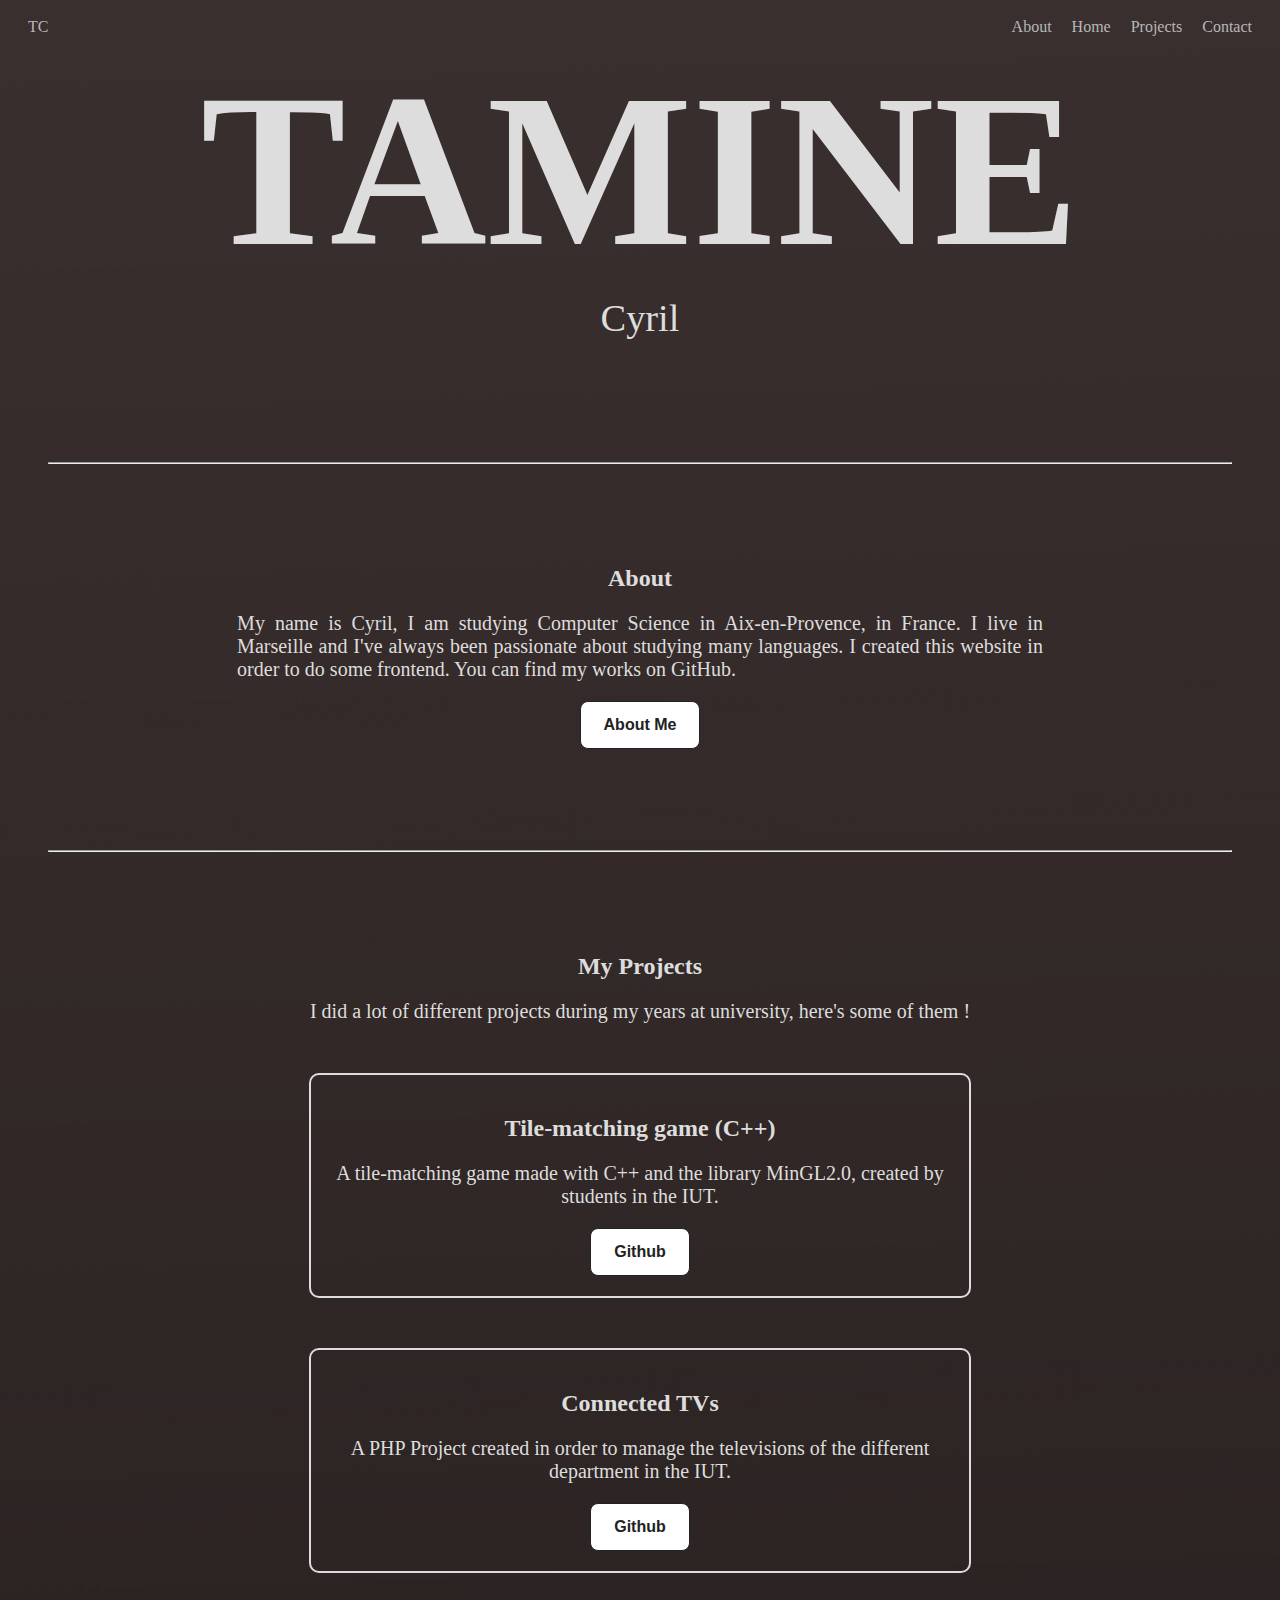
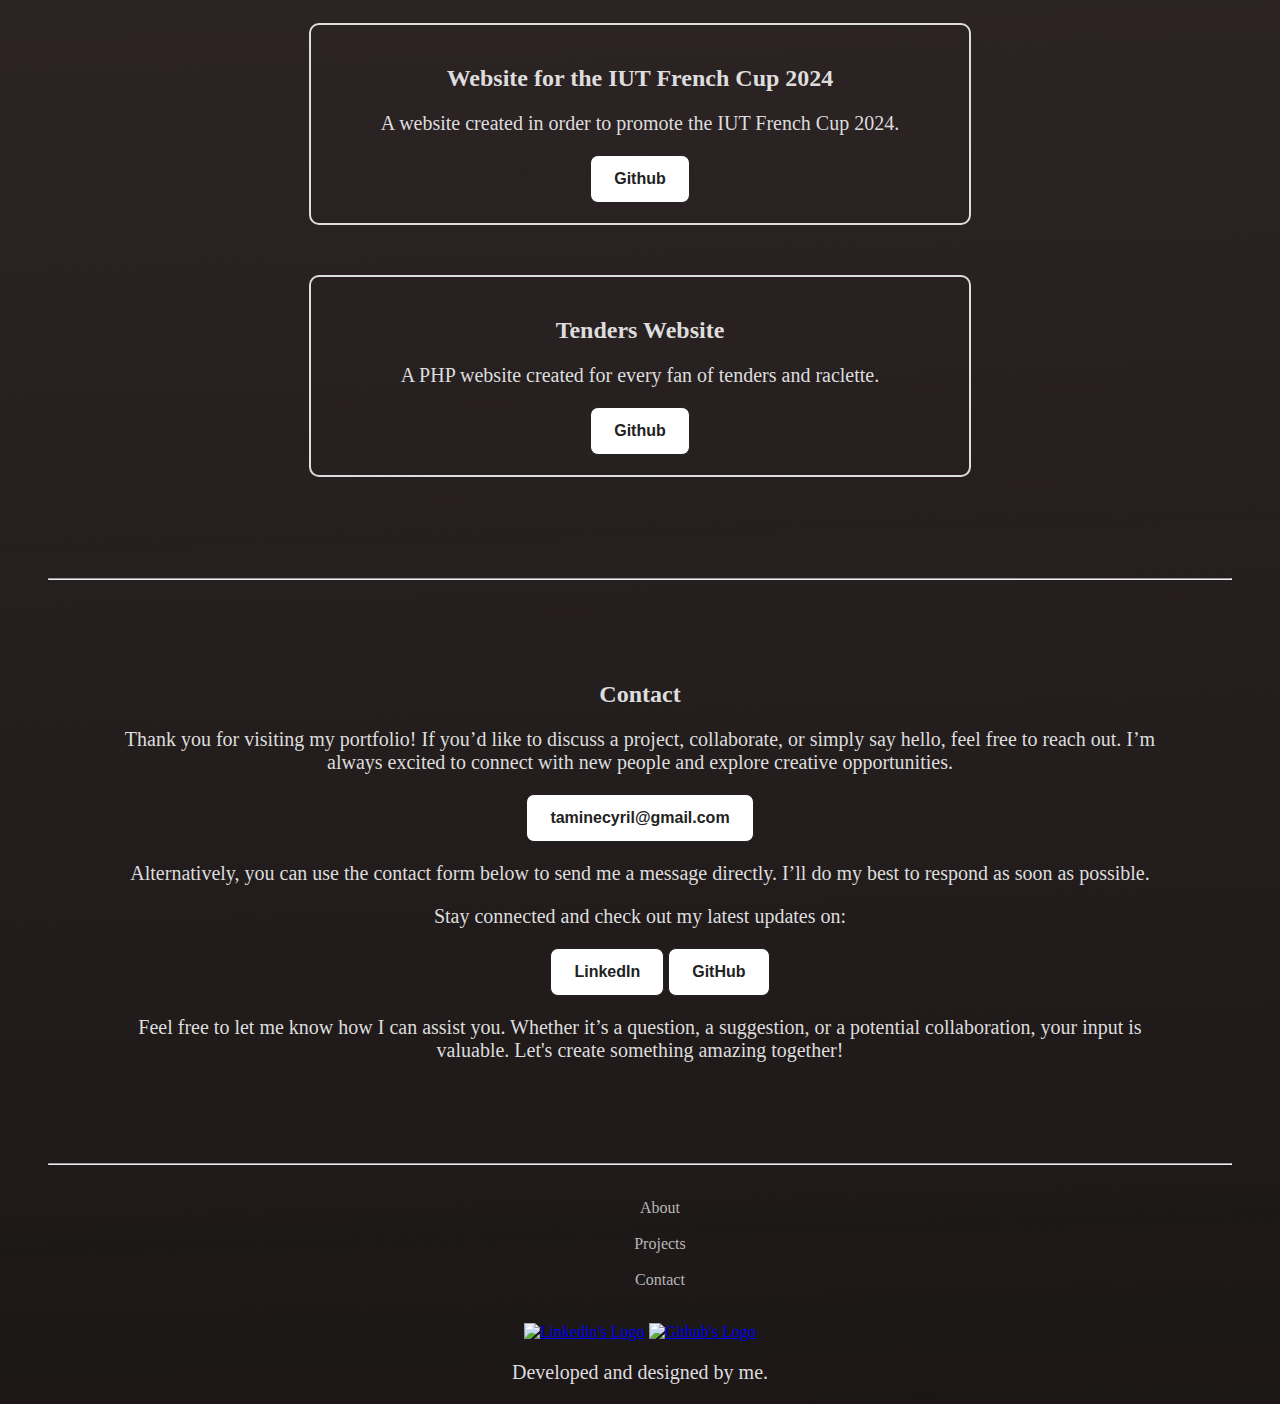
==== index.html @ 92aca05a "Ajout d'une page about, et d'informations dans index.html." ====
<!doctype html>
<html class="no-js" lang="en">

<head>
  <meta charset="utf-8">
  <meta name="viewport" content="width=device-width, initial-scale=1">
  <title>Cyril's Portfolio</title>
  <link rel="stylesheet" href="css/style.css">
  <meta name="description" content="A website made by Cyril T., studying Computer Sciences in AMU.">

</head>

<body>



<section class="navbar" id="navbar">
  <ul>
    <a href="index.html" class="left"><li>TC</li></a>
    <a href="index.html#about"><li>About</li></a>
    <a href="index.html"><li>Home</li></a>
    <a href="index.html#project"><li>Projects</li></a>
    <a href="index.html#contact"><li>Contact</li></a>
  </ul>

</section>

<section class="nom">
<span class="big">TAMINE</span>
<span class="little">Cyril</span>
</section>
<hr>

<section class="part" id="about">
<h2>About</h2>
<p class="description">My name is Cyril, I am studying Computer Science in Aix-en-Provence, in France.
  I live in Marseille and I've always been passionate about studying many languages. I created this website in order
  to do some frontend. You can find my works on GitHub.

</p>


<a href="./about.html"><button>About Me</button></a>
</section>

<hr>
<section class="part" id="project">
  <h2>My Projects</h2>
  <p>I did a lot of different projects during my years at university, here's some of them !</p>
  <section class="project">
    <h2>Tile-matching game (C++)</h2>
    <p> A tile-matching game made with C++ and the library MinGL2.0, created by students in the IUT.</p>
    <a href="https://github.com/RIGAT-Pierre-andre-2326090par/SAECandyCrush"><button>Github</button></a>
  </section>

  <section class="project">
    <h2>Connected TVs</h2>
    <p> A PHP Project created in order to manage the televisions of the different department in the IUT.</p>
    <a href="https://github.com/ODERZO-Flavio-2326083b/SAE_TV_CONNECTEES"><button>Github</button></a>
  </section>

  <section class="project">
    <h2>Website for the IUT French Cup 2024</h2>
    <p> A website created in order to promote the IUT French Cup 2024.</p>
    <a href="https://github.com/RIGAT-Pierre-andre-2326090par/SAEBesoin"><button>Github</button></a>
  </section>

  <section class="project">
    <h2>Tenders Website</h2>
    <p>A PHP website created for every fan of tenders and raclette.</p>
    <a href="https://github.com/RIGAT-Pierre-andre-2326090par/Projet-Php_R3.01"><button>Github</button></a>
  </section>
</section>

<hr>

<section class="part" id="contact">
  <h2>Contact</h2>
 <p>Thank you for visiting my portfolio! If you’d like to discuss a project, collaborate, or simply say hello,
   feel free to reach out. I’m always excited to connect with new people and explore creative opportunities.</p>
  <button>taminecyril@gmail.com</button>

  <p>Alternatively, you can use the contact form below to send me a message directly. I’ll do my best to respond
    as soon as possible.</p>
  <p>Stay connected and check out my latest updates on: </p>

  <ul>
    <a href="https://www.linkedin.com/in/cyril-tamine-9068642b4/"><button>LinkedIn</button></a>
    <a href="https://github.com/Xanooo"><button>GitHub</button></a>
  </ul>

  <p>Feel free to let me know how I can assist you. Whether it’s a question, a suggestion, or a potential collaboration,
    your input is valuable. Let's create something amazing together!</p>
</section>

<hr>

<footer>
  <ul>
    <a href="index.html#about"><li>About</li></a>
    <a href="index.html#project"><li>Projects</li></a>
    <a href="index.html#contact"><li>Contact</li></a>
  </ul>

  <a href="https://www.linkedin.com/in/cyril-tamine-9068642b4/"><img class="logo" src="img/linkedin.webp" alt="Linkedin's Logo"></a>
  <a href="https://github.com/Xanooo"><img class="logo" src="img/logo-github.png" alt="Github's Logo"> </a>
  <p>Developed and designed by me.</p>


</footer>

</body>

</html>
---- css/style.css ----
.logo{
  height: 40px;
}

body{
  text-align: center;
  background: url("../img/background.jpg");
  background-size: cover;

}
hr{
  margin-right: 40px;
  margin-left: 40px;
}

.part{
  margin:8%
}

p, h1, h2, h3, h4{
  color: #DDDDDD;
}

p{
  font-size: calc(15px + 0.390625vw);
}



.description{
  margin-left: 10vw;
  margin-right: 10vw;
  text-align: justify;

}

.nom{
  display: flex;
  flex-direction: column;
  align-items: center;
  width: 100%;
  padding-bottom: 9%  ;
}

span{
  color: #DDDDDD;
  display: flex;
  flex-direction: column;

}

.big{
  font-size: 17vw;
  font-weight: bold;
}
.little{
  font-size: 3vw;
  text-align: right;
}


a li{
  color: #b8b7b7;
  transition: all 0.3s ease;

}


li:hover{
  color: white;
  font-size: 18px;
  text-decoration: underline;
}


.navbar {
  display: flex;
  justify-content: space-between;
  align-items: center;
  padding: 10px;


}





.navbar ul {
  display: flex;
  list-style: none;
  margin: 0;
  padding: 0;
  width: 100%;
}

.navbar ul a {
  text-decoration: none;

  margin: 0 10px;
}

footer ul a {
  text-decoration: none;
  margin: 0 10px;
  list-style: none;

}



.navbar ul .left {
  margin-right: auto;
}

.navbar ul li {
  display: inline-block;
}

.li:hover{
  font-size: 12px;
}


.project{
  border: 2px solid #DDDDDD;
  margin: 50px 200px;
  padding: 20px;
  border-radius: 10px;
}


button {
  background-color: #FFFFFF;
  border: 1px solid #222222;
  border-radius: 8px;
  box-sizing: border-box;
  color: #222222;
  cursor: pointer;
  display: inline-block;
  font-family: Circular,-apple-system,BlinkMacSystemFont,Roboto,"Helvetica Neue",sans-serif;
  font-size: 16px;
  font-weight: 600;
  line-height: 20px;
  margin: 0;
  outline: none;
  padding: 13px 23px;
  position: relative;
  text-align: center;
  text-decoration: none;
  touch-action: manipulation;
  transition: box-shadow .2s,-ms-transform .1s,-webkit-transform .1s,transform .1s;
  user-select: none;
  -webkit-user-select: none;
  width: auto;
}

button:focus-visible {
    box-shadow: #222222 0 0 0 2px, rgba(255, 255, 255, 0.8) 0 0 0 4px;
    transition: box-shadow .2s;
  }


button:active {
    background-color: #F7F7F7;
    border-color: #000000;
    transform: scale(.96);
  }

button:disabled {
    border-color: #DDDDDD;
    color: #DDDDDD;
    cursor: not-allowed;
    opacity: 1;
  }

button:hover{
  background-color: darkslategray;
  color: white;
}
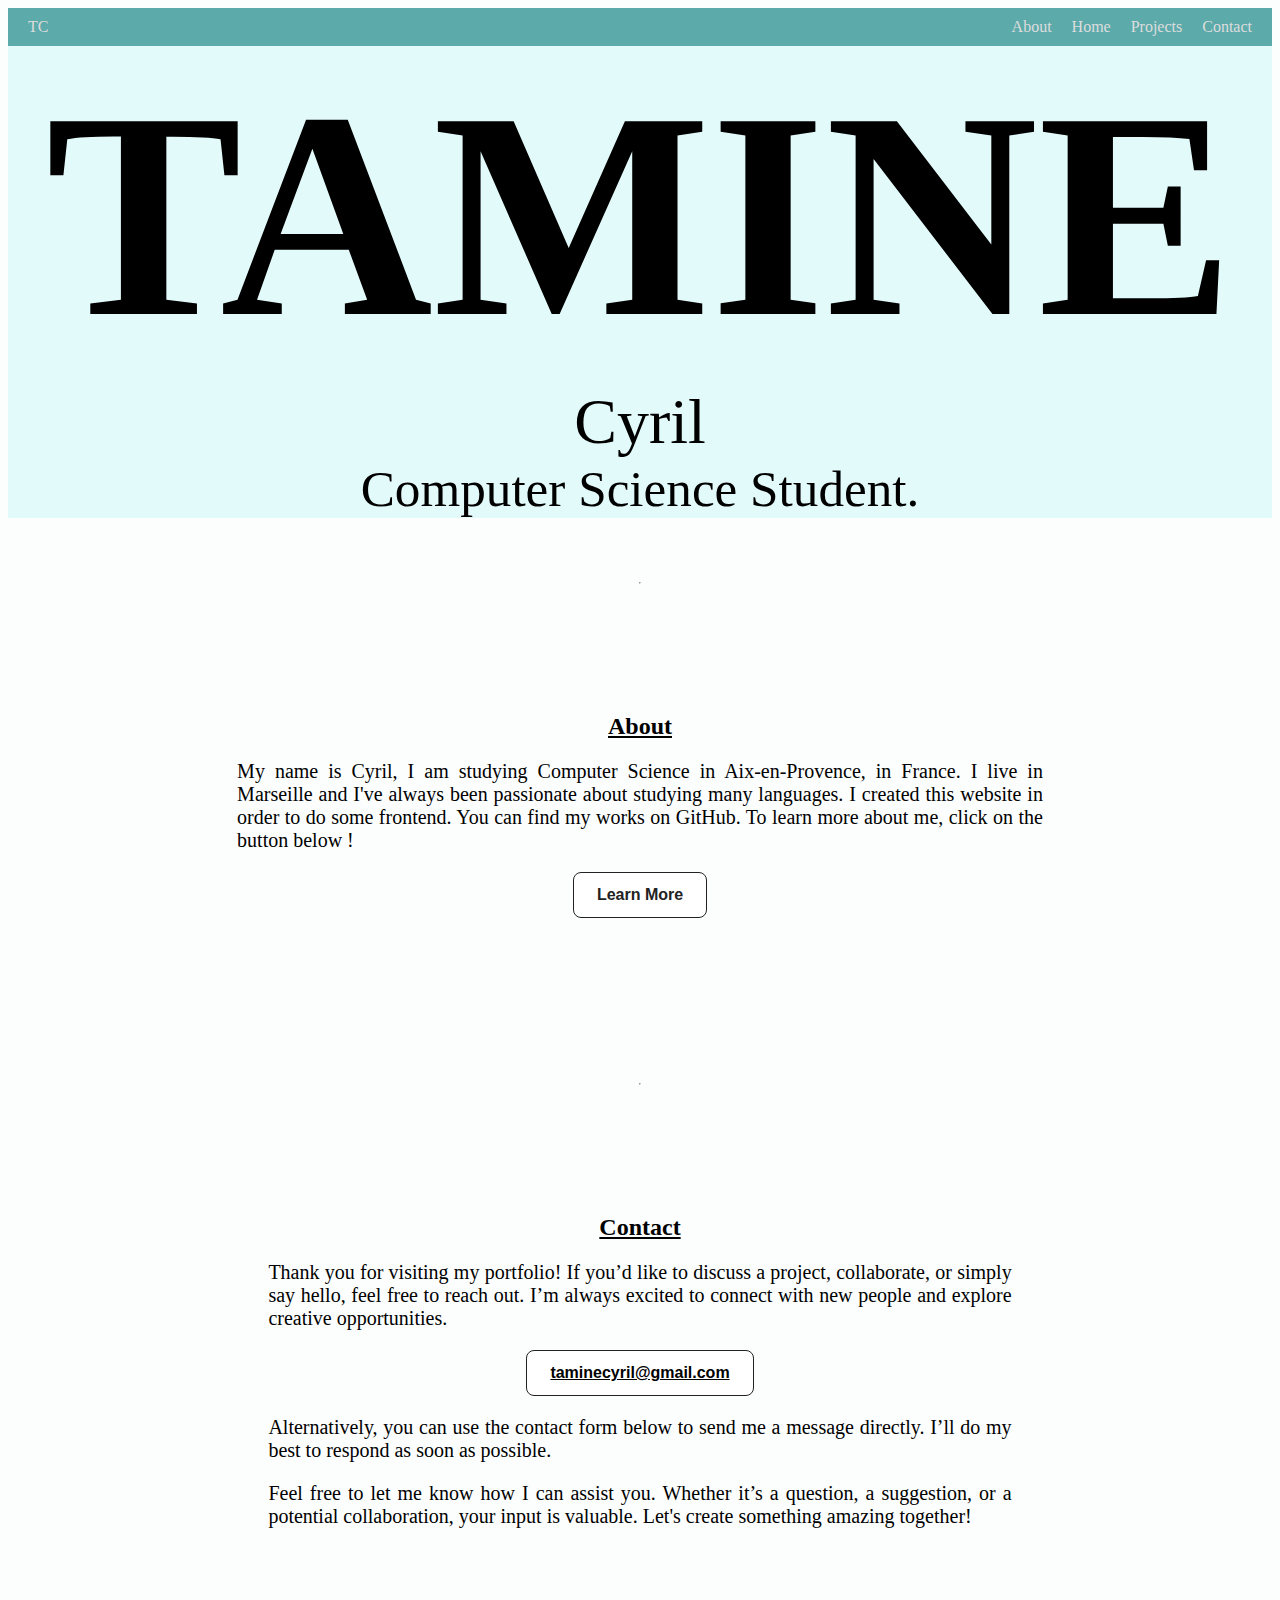
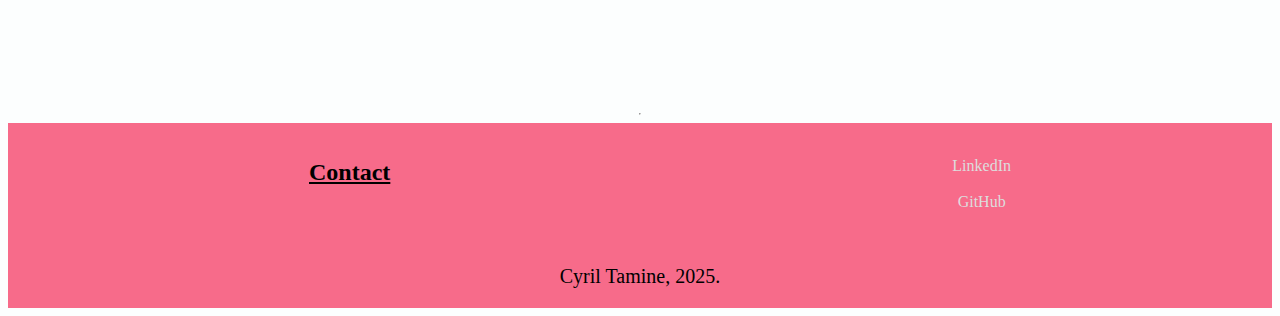
==== commit 4f57f41d: "Ajouts de toutes les pages, modification du CSS du footer et des projets." ====
--- a/index.html
+++ b/index.html
@@ -17,10 +17,10 @@
 <section class="navbar" id="navbar">
   <ul>
     <a href="index.html" class="left"><li>TC</li></a>
-    <a href="index.html#about"><li>About</li></a>
+    <a href="about.html"><li>About</li></a>
     <a href="index.html"><li>Home</li></a>
-    <a href="index.html#project"><li>Projects</li></a>
-    <a href="index.html#contact"><li>Contact</li></a>
+    <a href="project.html"><li>Projects</li></a>
+    <a href="contact.html"><li>Contact</li></a>
   </ul>
 
 </section>
@@ -28,6 +28,8 @@
 <section class="nom">
 <span class="big">TAMINE</span>
 <span class="little">Cyril</span>
+  <span class="dev">Computer Science Student.</span>
+
 </section>
 <hr>
 
@@ -35,42 +37,15 @@
 <h2>About</h2>
 <p class="description">My name is Cyril, I am studying Computer Science in Aix-en-Provence, in France.
   I live in Marseille and I've always been passionate about studying many languages. I created this website in order
-  to do some frontend. You can find my works on GitHub.
+  to do some frontend. You can find my works on GitHub. To learn more about me, click on the button below !
 
 </p>
 
 
-<a href="./about.html"><button>About Me</button></a>
+<a href="about.html"><button>Learn More</button></a>
 </section>
 
-<hr>
-<section class="part" id="project">
-  <h2>My Projects</h2>
-  <p>I did a lot of different projects during my years at university, here's some of them !</p>
-  <section class="project">
-    <h2>Tile-matching game (C++)</h2>
-    <p> A tile-matching game made with C++ and the library MinGL2.0, created by students in the IUT.</p>
-    <a href="https://github.com/RIGAT-Pierre-andre-2326090par/SAECandyCrush"><button>Github</button></a>
-  </section>
 
-  <section class="project">
-    <h2>Connected TVs</h2>
-    <p> A PHP Project created in order to manage the televisions of the different department in the IUT.</p>
-    <a href="https://github.com/ODERZO-Flavio-2326083b/SAE_TV_CONNECTEES"><button>Github</button></a>
-  </section>
-
-  <section class="project">
-    <h2>Website for the IUT French Cup 2024</h2>
-    <p> A website created in order to promote the IUT French Cup 2024.</p>
-    <a href="https://github.com/RIGAT-Pierre-andre-2326090par/SAEBesoin"><button>Github</button></a>
-  </section>
-
-  <section class="project">
-    <h2>Tenders Website</h2>
-    <p>A PHP website created for every fan of tenders and raclette.</p>
-    <a href="https://github.com/RIGAT-Pierre-andre-2326090par/Projet-Php_R3.01"><button>Github</button></a>
-  </section>
-</section>
 
 <hr>
 
@@ -78,17 +53,10 @@
   <h2>Contact</h2>
  <p>Thank you for visiting my portfolio! If you’d like to discuss a project, collaborate, or simply say hello,
    feel free to reach out. I’m always excited to connect with new people and explore creative opportunities.</p>
-  <button>taminecyril@gmail.com</button>
+  <button><a href="mailto:taminecyril@gmail.com">taminecyril@gmail.com</a></button>
 
   <p>Alternatively, you can use the contact form below to send me a message directly. I’ll do my best to respond
     as soon as possible.</p>
-  <p>Stay connected and check out my latest updates on: </p>
-
-  <ul>
-    <a href="https://www.linkedin.com/in/cyril-tamine-9068642b4/"><button>LinkedIn</button></a>
-    <a href="https://github.com/Xanooo"><button>GitHub</button></a>
-  </ul>
-
   <p>Feel free to let me know how I can assist you. Whether it’s a question, a suggestion, or a potential collaboration,
     your input is valuable. Let's create something amazing together!</p>
 </section>
@@ -96,15 +64,20 @@
 <hr>
 
 <footer>
+
+  <section class="info">
   <ul>
-    <a href="index.html#about"><li>About</li></a>
-    <a href="index.html#project"><li>Projects</li></a>
-    <a href="index.html#contact"><li>Contact</li></a>
+    <h2>Contact</h2>
+
   </ul>
 
-  <a href="https://www.linkedin.com/in/cyril-tamine-9068642b4/"><img class="logo" src="img/linkedin.webp" alt="Linkedin's Logo"></a>
-  <a href="https://github.com/Xanooo"><img class="logo" src="img/logo-github.png" alt="Github's Logo"> </a>
-  <p>Developed and designed by me.</p>
+  <ul>
+    <a href="https://www.linkedin.com/in/cyril-tamine-9068642b4/"><li>LinkedIn </li></a>
+    <a href="https://github.com/Xanooo"><li>GitHub</li></a>
+  </ul>
+  </section>
+
+  <p class="signature">Cyril Tamine, 2025.</p>
 
 
 </footer>
--- a/css/style.css
+++ b/css/style.css
@@ -1,16 +1,28 @@
-.logo{
-  height: 40px;
+html{
+  scroll-behavior: smooth;
 }
 
 body{
   text-align: center;
-  background: url("../img/background.jpg");
-  background-size: cover;
-
-}
+  background: #fcfefe;
+  color: #000;
+  height: 100%;
+  display: flex;
+  flex-direction: column;
+
+}
+
 hr{
-  margin-right: 40px;
-  margin-left: 40px;
+  top: 0.8em;
+  margin-top: 5vw;
+  animation:         thread 8s infinite;
+}
+
+@keyframes thread {
+  0%   { width: 90%; }
+  50%  { width: 90%; }
+  80%  { width: 0; }
+  100% { width: 90%; }
 }
 
 .part{
@@ -18,13 +30,27 @@
 }
 
 p, h1, h2, h3, h4{
-  color: #DDDDDD;
+  color: #000000;
+}
+
+h2{
+text-decoration: underline
+}
+
+h3{
+  font-size: 2vw;
 }
 
 p{
   font-size: calc(15px + 0.390625vw);
-}
-
+  text-align: justify;
+  margin-left: 15%;
+  margin-right: 15%;
+}
+
+a{
+color: black;
+}
 
 
 .description{
@@ -39,28 +65,33 @@
   flex-direction: column;
   align-items: center;
   width: 100%;
-  padding-bottom: 9%  ;
-}
-
-span{
+  background-color: #e3fafa;
+}
+
+span {
+  color: #000000;
+  display: flex;
+  flex-direction: column;
+
+}
+
+.big{
+  font-size: 23vw;
+  font-weight: bold;
+  }
+
+.little{
+  font-size: 5vw;
+
+}
+
+.dev{
+  font-size: 4vw;
+}
+
+
+a li{
   color: #DDDDDD;
-  display: flex;
-  flex-direction: column;
-
-}
-
-.big{
-  font-size: 17vw;
-  font-weight: bold;
-}
-.little{
-  font-size: 3vw;
-  text-align: right;
-}
-
-
-a li{
-  color: #b8b7b7;
   transition: all 0.3s ease;
 
 }
@@ -74,11 +105,12 @@
 
 
 .navbar {
+  background-color: #5caaaa;
   display: flex;
   justify-content: space-between;
   align-items: center;
   padding: 10px;
-
+  scroll-behavior: smooth;
 
 }
 
@@ -100,6 +132,12 @@
   margin: 0 10px;
 }
 
+footer{
+  background-color: #f76b8a;
+  height: 100%;
+}
+
+
 footer ul a {
   text-decoration: none;
   margin: 0 10px;
@@ -108,7 +146,6 @@
 }
 
 
-
 .navbar ul .left {
   margin-right: auto;
 }
@@ -120,15 +157,6 @@
 .li:hover{
   font-size: 12px;
 }
-
-
-.project{
-  border: 2px solid #DDDDDD;
-  margin: 50px 200px;
-  padding: 20px;
-  border-radius: 10px;
-}
-
 
 button {
   background-color: #FFFFFF;
@@ -138,43 +166,78 @@
   color: #222222;
   cursor: pointer;
   display: inline-block;
-  font-family: Circular,-apple-system,BlinkMacSystemFont,Roboto,"Helvetica Neue",sans-serif;
   font-size: 16px;
   font-weight: 600;
-  line-height: 20px;
-  margin: 0;
   outline: none;
   padding: 13px 23px;
+  text-align: center;
+  transition: all 0.3s ease;
+}
+
+
+button:hover{
+  font-size: 20px;
+}
+
+
+
+.roller{
+  height: 3vw;
+  line-height: 4vw;
   position: relative;
+  overflow: hidden;
+  width: 100%;
+  display: flex;
+  justify-content: center;
+  align-items: center;
+}
+
+
+.roller #rolltext {
+  position: absolute;
+  top: 0;
+  animation: slide 8s infinite;
+}
+
+@keyframes slide {
+  0%{
+    top:0;
+  }
+  12.5%{
+    top: -4rem;
+  }
+  25%{
+    top: -8rem;
+  }
+  37.5%{
+    top: -12rem;
+  }
+  50%{
+    top: -16rem;
+}
+  62.5%{
+    top: -20rem;
+  }
+  75%{
+    top: -24rem;
+  }
+  87.5%{
+    top: -28rem;
+  }
+  100%{
+    top: -32rem;
+  }
+
+
+}
+
+.info {
+display: flex;
+flex-direction : row;
+justify-content: space-around;
+
+}
+
+.signature{
   text-align: center;
-  text-decoration: none;
-  touch-action: manipulation;
-  transition: box-shadow .2s,-ms-transform .1s,-webkit-transform .1s,transform .1s;
-  user-select: none;
-  -webkit-user-select: none;
-  width: auto;
-}
-
-button:focus-visible {
-    box-shadow: #222222 0 0 0 2px, rgba(255, 255, 255, 0.8) 0 0 0 4px;
-    transition: box-shadow .2s;
-  }
-
-
-button:active {
-    background-color: #F7F7F7;
-    border-color: #000000;
-    transform: scale(.96);
-  }
-
-button:disabled {
-    border-color: #DDDDDD;
-    color: #DDDDDD;
-    cursor: not-allowed;
-    opacity: 1;
-  }
-
-button:hover{
-  background-color: darkslategray;
-  color: white;
-}
+}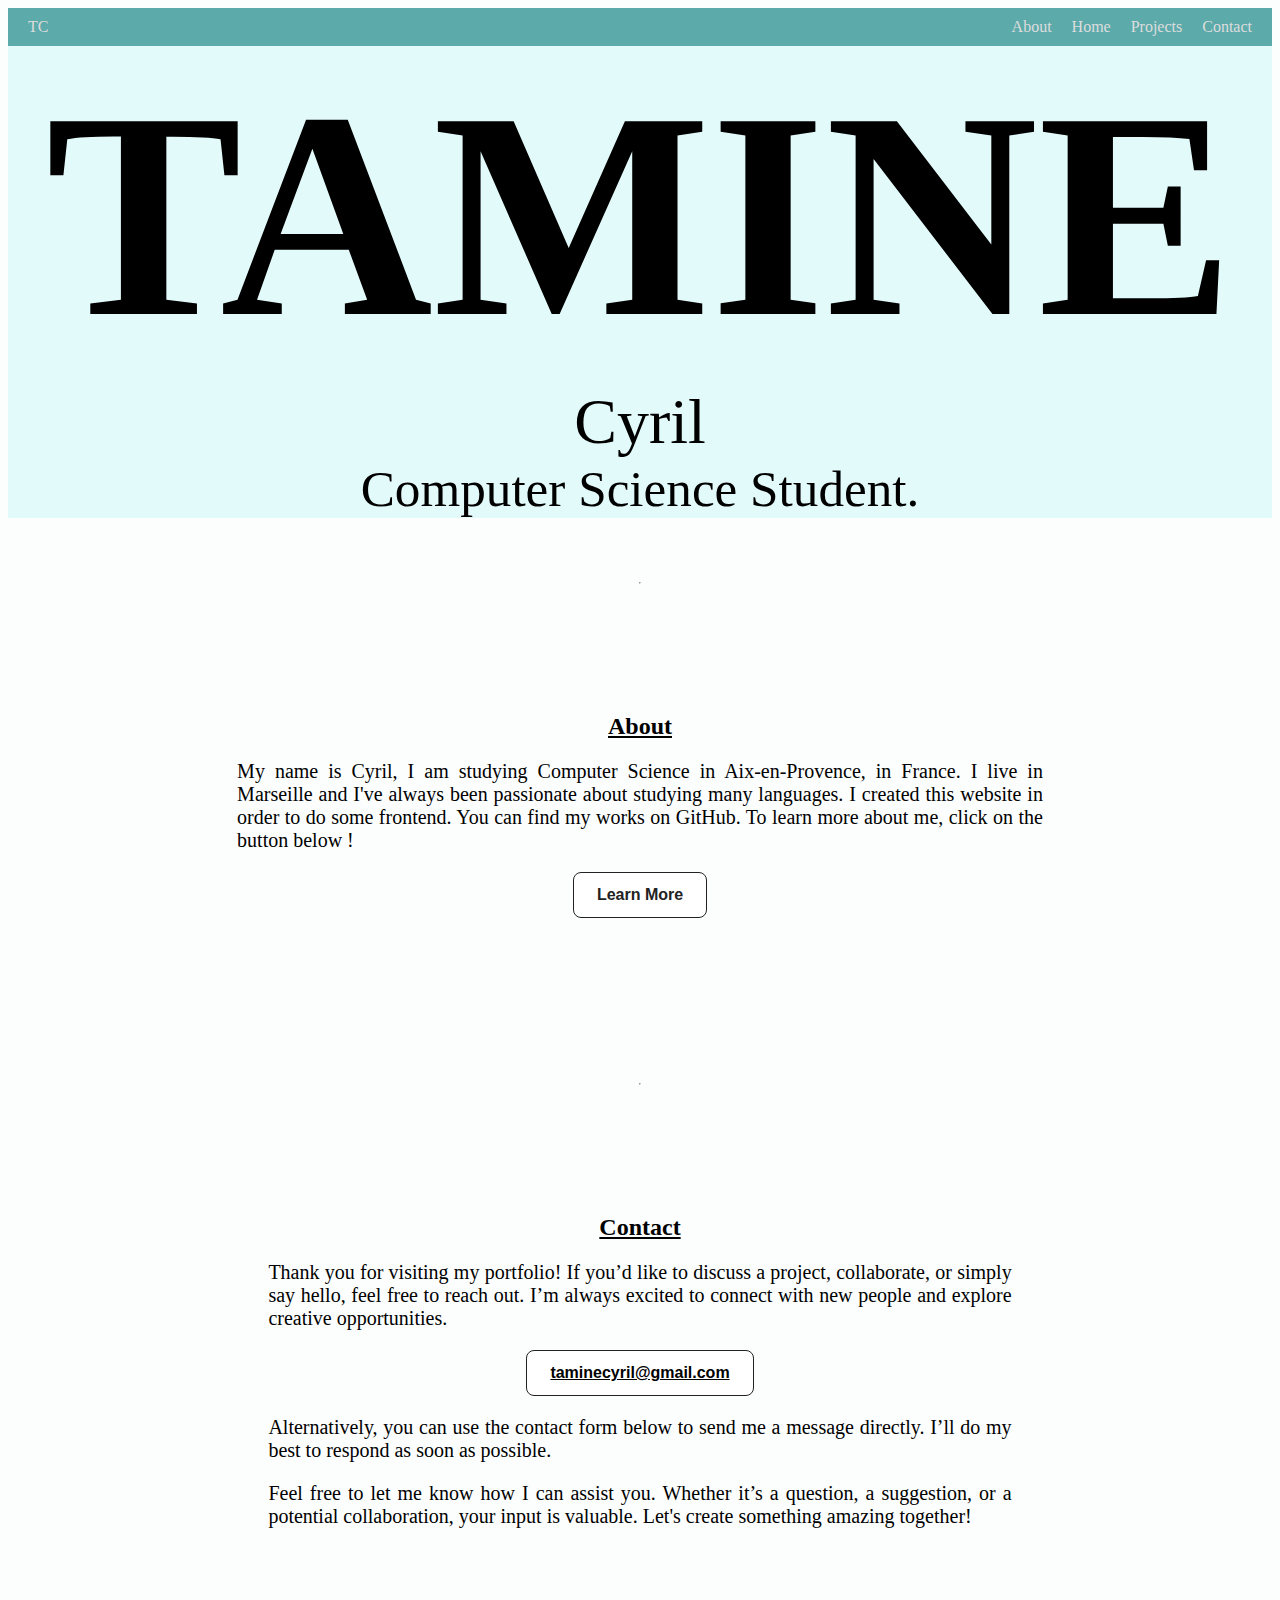
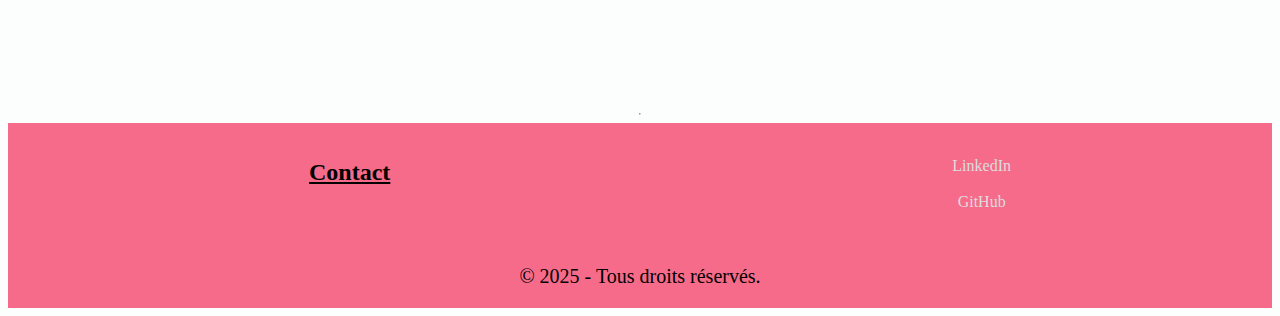
==== commit 0ceaea78: "Changement de la signature." ====
--- a/index.html
+++ b/index.html
@@ -77,7 +77,7 @@
   </ul>
   </section>
 
-  <p class="signature">Cyril Tamine, 2025.</p>
+  <p class="signature">© 2025 - Tous droits réservés.</p>
 
 
 </footer>
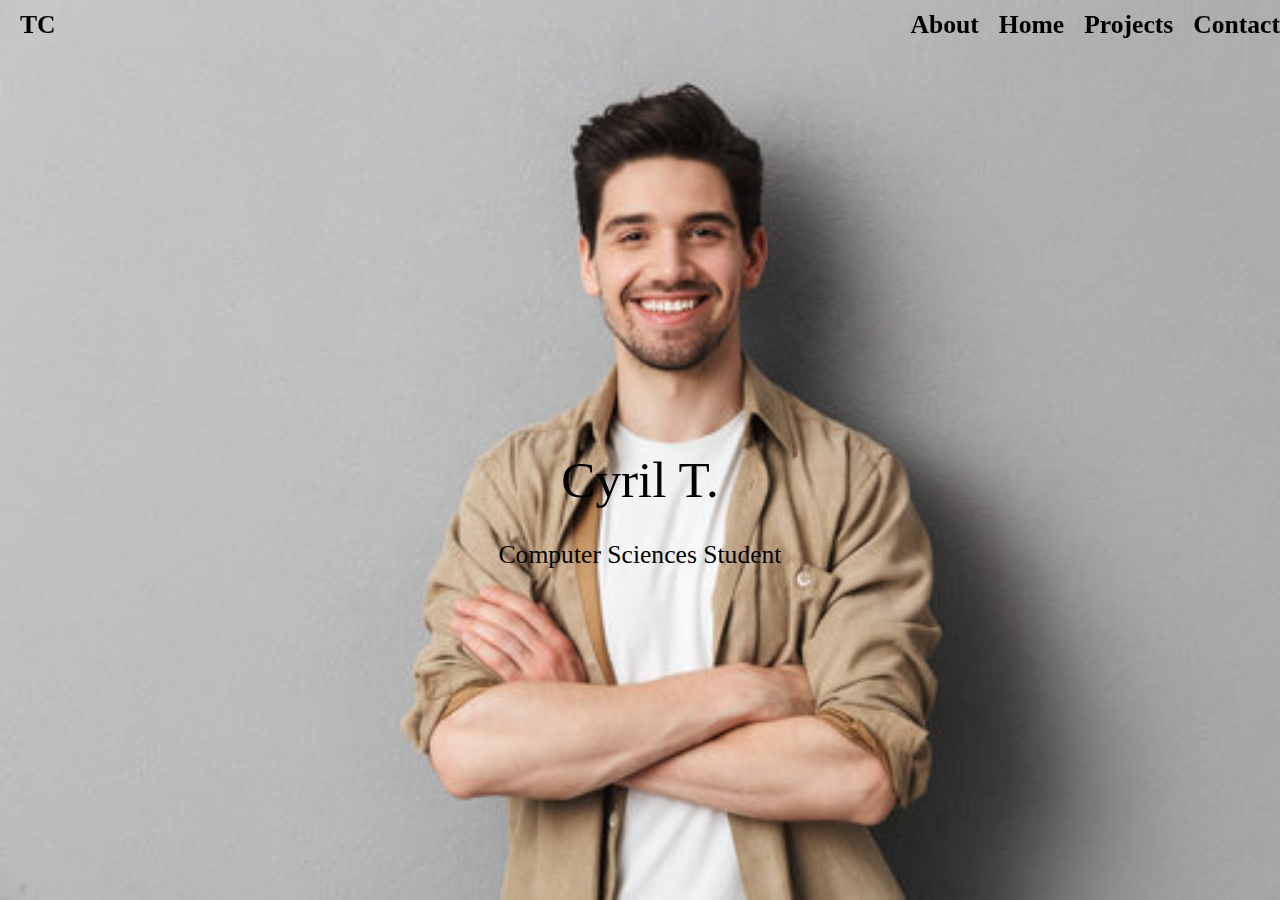
==== commit eec188d9: "Refonte du site et de sa page d'accueil." ====
--- a/index.html
+++ b/index.html
@@ -1,17 +1,18 @@
 <!doctype html>
-<html class="no-js" lang="en">
+<html lang="en">
 
 <head>
   <meta charset="utf-8">
   <meta name="viewport" content="width=device-width, initial-scale=1">
   <title>Cyril's Portfolio</title>
-  <link rel="stylesheet" href="css/style.css">
+  <link rel="stylesheet" href="css/layout.css">
+  <link rel="stylesheet" href="css/index.css">
+
   <meta name="description" content="A website made by Cyril T., studying Computer Sciences in AMU.">
 
 </head>
 
 <body>
-
 
 
 <section class="navbar" id="navbar">
@@ -25,63 +26,15 @@
 
 </section>
 
-<section class="nom">
-<span class="big">TAMINE</span>
-<span class="little">Cyril</span>
-  <span class="dev">Computer Science Student.</span>
 
-</section>
-<hr>
+<section class="banner">
+  <span class="nom" onmouseover="welcome()">Cyril T.</span>
+  <span class="student">Computer Sciences Student</span>
 
-<section class="part" id="about">
-<h2>About</h2>
-<p class="description">My name is Cyril, I am studying Computer Science in Aix-en-Provence, in France.
-  I live in Marseille and I've always been passionate about studying many languages. I created this website in order
-  to do some frontend. You can find my works on GitHub. To learn more about me, click on the button below !
-
-</p>
-
-
-<a href="about.html"><button>Learn More</button></a>
 </section>
 
 
-
-<hr>
-
-<section class="part" id="contact">
-  <h2>Contact</h2>
- <p>Thank you for visiting my portfolio! If you’d like to discuss a project, collaborate, or simply say hello,
-   feel free to reach out. I’m always excited to connect with new people and explore creative opportunities.</p>
-  <button><a href="mailto:taminecyril@gmail.com">taminecyril@gmail.com</a></button>
-
-  <p>Alternatively, you can use the contact form below to send me a message directly. I’ll do my best to respond
-    as soon as possible.</p>
-  <p>Feel free to let me know how I can assist you. Whether it’s a question, a suggestion, or a potential collaboration,
-    your input is valuable. Let's create something amazing together!</p>
-</section>
-
-<hr>
-
-<footer>
-
-  <section class="info">
-  <ul>
-    <h2>Contact</h2>
-
-  </ul>
-
-  <ul>
-    <a href="https://www.linkedin.com/in/cyril-tamine-9068642b4/"><li>LinkedIn </li></a>
-    <a href="https://github.com/Xanooo"><li>GitHub</li></a>
-  </ul>
-  </section>
-
-  <p class="signature">© 2025 - Tous droits réservés.</p>
-
-
-</footer>
-
+<script src="js/intro.js"></script>
 </body>
 
 </html>
--- a/css/layout.css
+++ b/css/layout.css
@@ -0,0 +1,139 @@
+html{
+  scroll-behavior: smooth;
+}
+
+body{
+  text-align: center;
+  background: #fcfefe;
+  color: #000;
+  height: 100%;
+  display: flex;
+  flex-direction: column;
+  margin: 0;
+
+
+}
+
+hr{
+  top: 0.8em;
+  margin-top: 5vw;
+  animation:         thread 8s infinite;
+}
+
+
+p, h1, h2, h3, h4{
+  color: #000000;
+}
+
+
+h2{
+  text-decoration: underline
+}
+
+h3{
+  font-size: 2vw;
+}
+
+span {
+  color: #000000;
+  display: flex;
+  flex-direction: column;
+
+}
+
+
+footer{
+  background-color: #17577f;
+  height: 100%;
+}
+
+
+footer ul a {
+  text-decoration: none;
+  margin: 0 10px;
+  list-style: none;
+
+}
+
+
+.content{
+  padding:70px;
+}
+
+.navbar {
+  position: fixed;
+  display: flex;
+  justify-content: space-between;
+  align-items: center;
+  padding: 10px;
+  top: 0;
+  width: 100%;
+}
+
+
+.navbar a li{
+  color: #000000;
+  transition: all 0.3s ease;
+  font-size: 2vw;
+  font-weight: bold;
+}
+
+.navbar a li:hover{
+  color: #dddddd;
+
+}
+
+
+.navbar ul {
+  display: flex;
+  list-style: none;
+  margin: 0;
+  padding: 0;
+  width: 100%;
+}
+
+.navbar ul a {
+  text-decoration: none;
+
+  margin: 0 10px;
+}
+
+
+
+.navbar ul .left {
+  margin-right: auto;
+}
+
+
+p{
+  font-size: calc(15px + 0.390625vw);
+  text-align: justify;
+  margin-left: 15%;
+  margin-right: 15%;
+}
+
+a{
+  color: black;
+}
+
+button {
+  background-color: #FFFFFF;
+  border: 1px solid #222222;
+  border-radius: 8px;
+  box-sizing: border-box;
+  color: #222222;
+  cursor: pointer;
+  display: inline-block;
+  font-size: 16px;
+  font-weight: 600;
+  outline: none;
+  padding: 13px 23px;
+  text-align: center;
+  transition: all 0.3s ease;
+}
+
+
+button:hover{
+  font-size: 20px;
+}
+
--- a/css/index.css
+++ b/css/index.css
@@ -0,0 +1,29 @@
+
+
+.banner{
+  background: url("../img/man.jpg");
+  display: flex;
+  flex-direction: column;
+  min-height: 100vh;
+  background-size: cover;
+  align-items: center;
+  width: 100%;
+}
+
+.nom{
+  display: flex;
+  justify-content: center;
+  align-items: center;
+  font-size: 4vw;
+  position: absolute;
+  top: 50%;
+}
+
+.student{
+  display: flex;
+  justify-content: center;
+  align-items: center;
+  font-size: 2vw;
+  position: absolute;
+  top: 60%;
+}
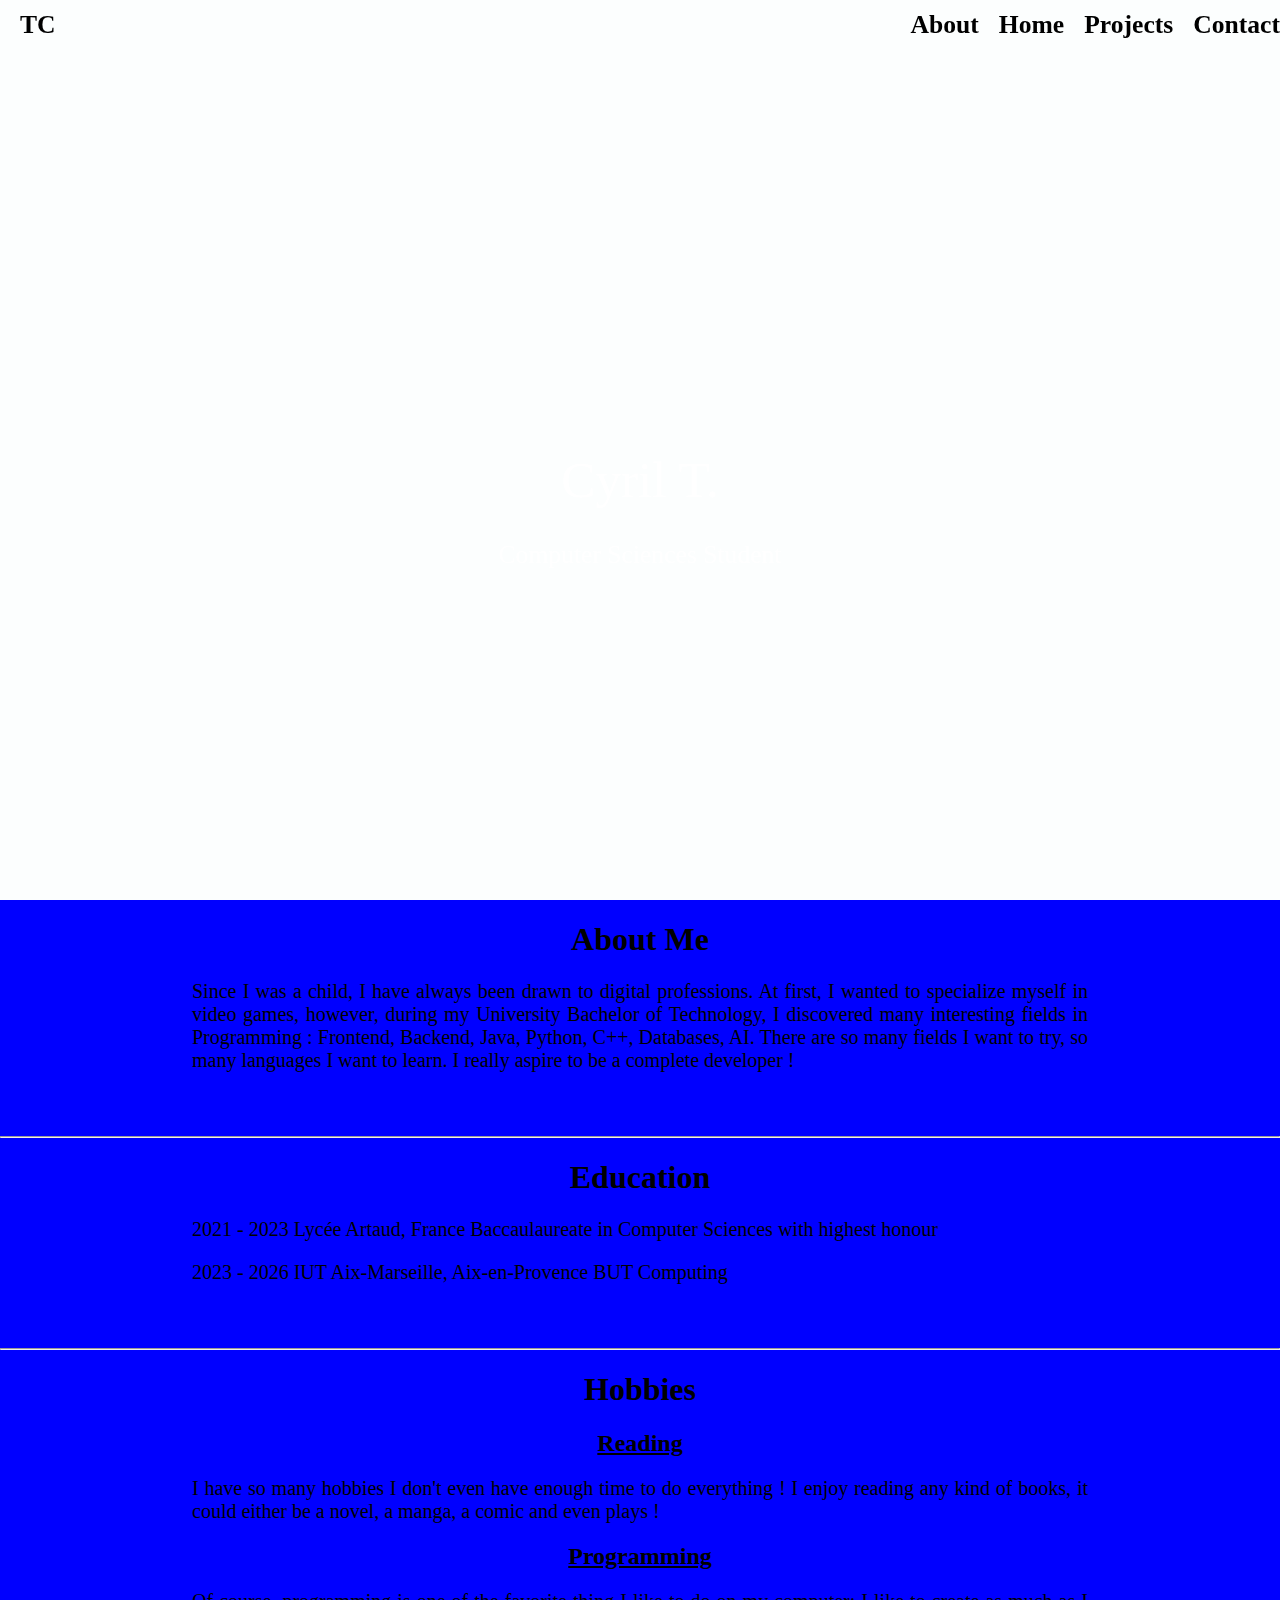
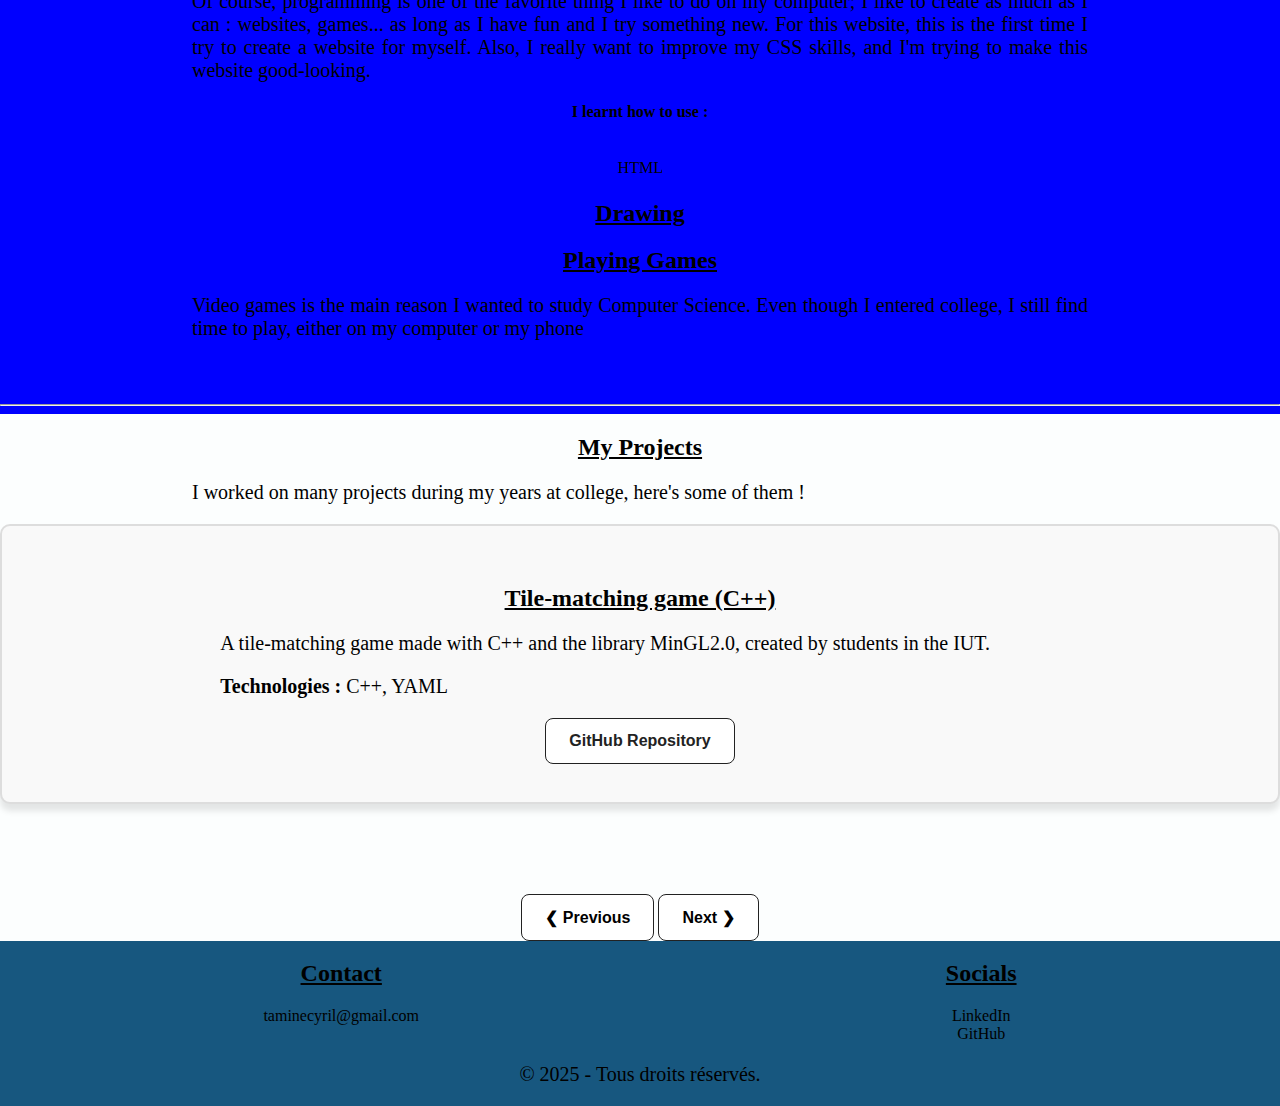
==== commit 62baa1f4: "On retire des fichiers HTML et CSS, et on met le portfolio sur une seule page, en plus de la page co" ====
--- a/index.html
+++ b/index.html
@@ -5,7 +5,6 @@
   <meta charset="utf-8">
   <meta name="viewport" content="width=device-width, initial-scale=1">
   <title>Cyril's Portfolio</title>
-  <link rel="stylesheet" href="css/layout.css">
   <link rel="stylesheet" href="css/index.css">
 
   <meta name="description" content="A website made by Cyril T., studying Computer Sciences in AMU.">
@@ -18,21 +17,147 @@
 <section class="navbar" id="navbar">
   <ul>
     <a href="index.html" class="left"><li>TC</li></a>
-    <a href="about.html"><li>About</li></a>
+    <a href="#about"><li>About</li></a>
     <a href="index.html"><li>Home</li></a>
-    <a href="project.html"><li>Projects</li></a>
+    <a href="#projet"><li>Projects</li></a>
     <a href="contact.html"><li>Contact</li></a>
   </ul>
 
 </section>
 
 
-<section class="banner">
+<section class="banner" id="banner">
   <span class="nom" onmouseover="welcome()">Cyril T.</span>
   <span class="student">Computer Sciences Student</span>
-
 </section>
 
+<section class="about" id="about">
+  <h1>About Me </h1>
+  <p>
+    Since I was a child, I have always been drawn to digital professions. At first, I wanted to specialize myself in video
+    games, however, during my University Bachelor of Technology, I discovered many interesting fields in Programming :
+    Frontend, Backend, Java, Python, C++, Databases, AI. There are so many fields I want to try, so many languages
+    I want to learn. I really aspire to be a complete developer !
+
+  </p>
+
+  <hr>
+
+  <h1>Education</h1>
+  <p>
+    2021 - 2023
+    Lycée Artaud, France
+    Baccaulaureate in Computer Sciences
+    with highest honour
+  </p>
+
+  <p>
+    2023 - 2026
+    IUT Aix-Marseille, Aix-en-Provence
+    BUT Computing
+  </p>
+  <hr>
+
+  <h1>Hobbies</h1>
+  <h2>Reading</h2>
+  <p> I have so many hobbies I don't even have enough time to do everything ! I enjoy reading any kind of books, it
+    could either be a novel, a manga, a comic and even plays !
+  </p>
+
+  <h2>Programming</h2>
+  <p>Of course, programming is one of the favorite thing I like to do on my computer; I like to create as
+    much as I can : websites, games... as long as I have fun and I try something new. For this website, this is the
+    first time I try to create a website for myself. Also, I really want to improve my CSS skills, and I'm trying to make
+    this website good-looking.</p>
+
+  <h4>I learnt how to use : </h4>
+  <section class="roller">
+<span id="rolltext">
+  HTML <br>
+  CSS <br>
+  PHP <br>
+  JavaScript <br>
+  Java <br>
+  SQL <br>
+  C++ <br>
+  Python <br>
+
+</span>
+  </section>
+
+
+  <h2>Drawing</h2>
+
+  <h2>Playing Games</h2>
+  <p>Video games is the main reason I wanted to study Computer Science. Even though I entered college, I still find time
+    to play, either on my computer or my phone</p>
+
+<hr>
+</section>
+
+<section class="projet" id="projet">
+
+  <h2>My Projects</h2>
+  <p>I worked on many projects during my years at college, here's some of them !</p>
+
+  <section class="project">
+    <h2>Tile-matching game (C++)</h2>
+    <p> A tile-matching game made with C++ and the library MinGL2.0, created by students in the IUT.</p>
+    <p><strong>Technologies :</strong> C++, YAML</p>
+    <a href="https://github.com/RIGAT-Pierre-andre-2326090par/SAECandyCrush"><button>GitHub Repository</button></a>
+  </section>
+
+  <section class="project">
+    <h2>Connected TVs</h2>
+    <p> A PHP Project created in order to manage the televisions of the different departments in the IUT.</p>
+    <p><strong>Technologies :</strong> PHP, JavaScript, MySQL, HTML, CSS</p>
+    <a href="https://github.com/ODERZO-Flavio-2326083b/SAE_TV_CONNECTEES"><button>GitHub Repository</button></a>
+  </section>
+
+  <section class="project">
+    <h2>Website for the IUT French Cup 2024</h2>
+    <p> A website created in order to promote the IUT French Cup 2024.</p>
+    <p><strong>Technologies :</strong> HTML, CSS</p>
+    <a href="https://github.com/RIGAT-Pierre-andre-2326090par/SAEBesoin"><button>GitHub Repository</button></a>
+  </section>
+
+  <section class="project">
+    <h2>Tenders Website</h2>
+    <p>A PHP website created for every fan of tenders and raclette.</p>
+    <p><strong>Technologies :</strong> PHP, MySQL, CSS, HTML</p>
+    <a href="https://github.com/RIGAT-Pierre-andre-2326090par/Projet-Php_R3.01"><button>GitHub Repository</button></a>
+  </section>
+
+  <section class="project">
+    <h2>ETU Website</h2>
+    <p>A website created to group every IDE, websites et lectures useful to our BUT Computing.</p>
+    <p><strong>Technologies :</strong> HTML, CSS</p>
+    <a href="https://github.com/TORCHIN-Maxence-24020376/Site-ETU"><button>GitHub Repository</button></a>
+  </section>
+
+  <button class="display" onclick="plusDivs(-1)">&#10094;  Previous</button>
+  <button class="display" onclick="plusDivs(1)">Next &#10095;</button>
+
+  <script src="js/slideshow.js"></script>
+</section>
+
+<footer>
+  <section class="en-bas">
+    <section class="contact">
+      <h2>Contact</h2>
+      <a href="mailto:taminecyril@gmail.com"><li>taminecyril@gmail.com</li></a>
+    </section>
+    <section class="social">
+      <h2>Socials</h2>
+      <a href="https://www.linkedin.com/in/cyril-tamine-9068642b4/"><li>LinkedIn </li></a>
+      <a href="https://github.com/Xanooo"><li>GitHub</li></a>
+    </section>
+  </section>
+
+  <p class="signature">© 2025 - Tous droits réservés.</p>
+
+</footer>
+<script src="js/slideshow.js"></script>
 
 <script src="js/intro.js"></script>
 </body>
--- a/css/index.css
+++ b/css/index.css
@@ -1,7 +1,146 @@
+html{
+  scroll-behavior: smooth;
+}
+
+body{
+  text-align: center;
+  background: #fcfefe;
+  color: #000;
+  height: 100%;
+  display: flex;
+  flex-direction: column;
+  margin: 0;
+
+
+}
+
+hr{
+  top: 0.8em;
+  margin-top: 5vw;
+  animation:         thread 8s infinite;
+}
+
+
+p, h1, h2, h3, h4{
+  color: #000000;
+}
+
+
+h2{
+  text-decoration: underline
+}
+
+h3{
+  font-size: 2vw;
+}
+
+span {
+  color: #000000;
+  display: flex;
+  flex-direction: column;
+
+}
+
+
+footer{
+  background-color: #17577f;
+  height: 100%;
+}
+
+
+footer ul a {
+  text-decoration: none;
+  margin: 0 10px;
+  list-style: none;
+
+}
+
+
+.content{
+  padding:70px;
+}
+
+.navbar {
+  position: fixed;
+  display: flex;
+  justify-content: space-between;
+  align-items: center;
+  padding: 10px;
+  top: 0;
+  width: 100%;
+}
+
+
+.navbar a li{
+  color: #000000;
+  transition: all 0.3s ease;
+  font-size: 2vw;
+  font-weight: bold;
+}
+
+.navbar a li:hover{
+  color: #dddddd;
+
+}
+
+
+.navbar ul {
+  display: flex;
+  list-style: none;
+  margin: 0;
+  padding: 0;
+  width: 100%;
+}
+
+.navbar ul a {
+  text-decoration: none;
+
+  margin: 0 10px;
+}
+
+
+
+.navbar ul .left {
+  margin-right: auto;
+}
+
+
+p{
+  font-size: calc(15px + 0.390625vw);
+  text-align: justify;
+  margin-left: 15%;
+  margin-right: 15%;
+}
+
+a{
+  color: black;
+}
+
+button {
+  background-color: #FFFFFF;
+  border: 1px solid #222222;
+  border-radius: 8px;
+  box-sizing: border-box;
+  color: #222222;
+  cursor: pointer;
+  display: inline-block;
+  font-size: 16px;
+  font-weight: 600;
+  outline: none;
+  padding: 13px 23px;
+  text-align: center;
+  transition: all 0.3s ease;
+}
+
+
+button:hover{
+  font-size: 20px;
+}
+
 
 
 .banner{
-  background: url("../img/man.jpg");
+  background: url("../img/background.png");
   display: flex;
   flex-direction: column;
   min-height: 100vh;
@@ -17,7 +156,10 @@
   font-size: 4vw;
   position: absolute;
   top: 50%;
-}
+  color: white;
+}
+
+
 
 .student{
   display: flex;
@@ -26,4 +168,206 @@
   font-size: 2vw;
   position: absolute;
   top: 60%;
-}
+  color: white;
+}
+
+@media screen and (max-width: 730px) {
+  .nom{
+    font-size: 9vw;
+  }
+
+  .student{
+    font-size: 7vw;
+    top: 55%;
+  }
+}
+
+
+.about{
+  background-color: blue;
+}
+
+.projet{
+
+}
+
+.project{
+  border: 2px solid #DDDDDD;
+  padding: 3vw;
+  margin-bottom: 7vw;
+  text-align: center;
+  background-color: #f9f9f9;
+  border-radius: 10px;
+  box-shadow: 0 7px 6px rgba(0, 0, 0, 0.1);
+}
+
+.display{
+  cursor: pointer;
+  color: #000000;
+
+}
+
+.display:hover{
+  background-color: #5caaaa;
+}
+
+.display:active{
+  transition: all 0.6s ease;
+  background-color: #322f2f;
+}
+
+
+
+@keyframes thread {
+  0%   { width: 90%; }
+  50%  { width: 90%; }
+  80%  { width: 0; }
+  100% { width: 90%; }
+}
+
+
+
+
+
+
+.description{
+  margin-left: 10vw;
+  margin-right: 10vw;
+  text-align: justify;
+
+}
+
+
+.dev{
+  font-size: 4vw;
+}
+
+
+.li:hover{
+  font-size: 12px;
+}
+
+
+
+
+.roller{
+  height: 3vw;
+  line-height: 4vw;
+  position: relative;
+  overflow: hidden;
+  width: 100%;
+  display: flex;
+  justify-content: center;
+  align-items: center;
+}
+
+
+.roller #rolltext {
+  position: absolute;
+  top: 0;
+  animation: slide 8s infinite;
+}
+
+@keyframes slide {
+  0%{
+    top:0;
+  }
+  12.5%{
+    top: -4rem;
+  }
+  25%{
+    top: -8rem;
+  }
+  37.5%{
+    top: -12rem;
+  }
+  50%{
+    top: -16rem;
+  }
+  62.5%{
+    top: -20rem;
+  }
+  75%{
+    top: -24rem;
+  }
+  87.5%{
+    top: -28rem;
+  }
+  100%{
+    top: -32rem;
+  }
+
+
+}
+
+.info {
+  display: flex;
+  flex-direction : row;
+  justify-content: space-around;
+
+}
+
+.signature{
+  text-align: center;
+}
+
+form {
+  max-width: 400px;
+  margin: auto;
+}
+
+label {
+  display: block;
+  margin: 10px 0 5px;
+}
+
+input, textarea {
+  width: 100%;
+  background-color: #e6e6e8;
+  padding: 10px;
+  margin-bottom: 15px;
+  border: 1px solid #ccc;
+  border-radius: 5px;
+}
+
+
+.en-bas{
+  display: flex;
+  flex-direction: row;
+  justify-content: space-around;
+
+}
+
+.contact{
+  display: flex;
+  flex-direction: column;
+
+}
+
+.social{
+  display: flex;
+  flex-direction: column;
+  list-style-type: none;
+}
+
+
+.en-bas a li{
+  list-style-type: none;
+  text-decoration: none;
+
+}
+
+.en-bas a {
+  text-decoration: none;
+}
+
+.en-bas a li:hover{
+  color: #afafaf;
+  transition: 0.3s ease all;
+  font-size: 1.1vw;
+}
+
+textarea{
+  resize: vertical;
+}
+
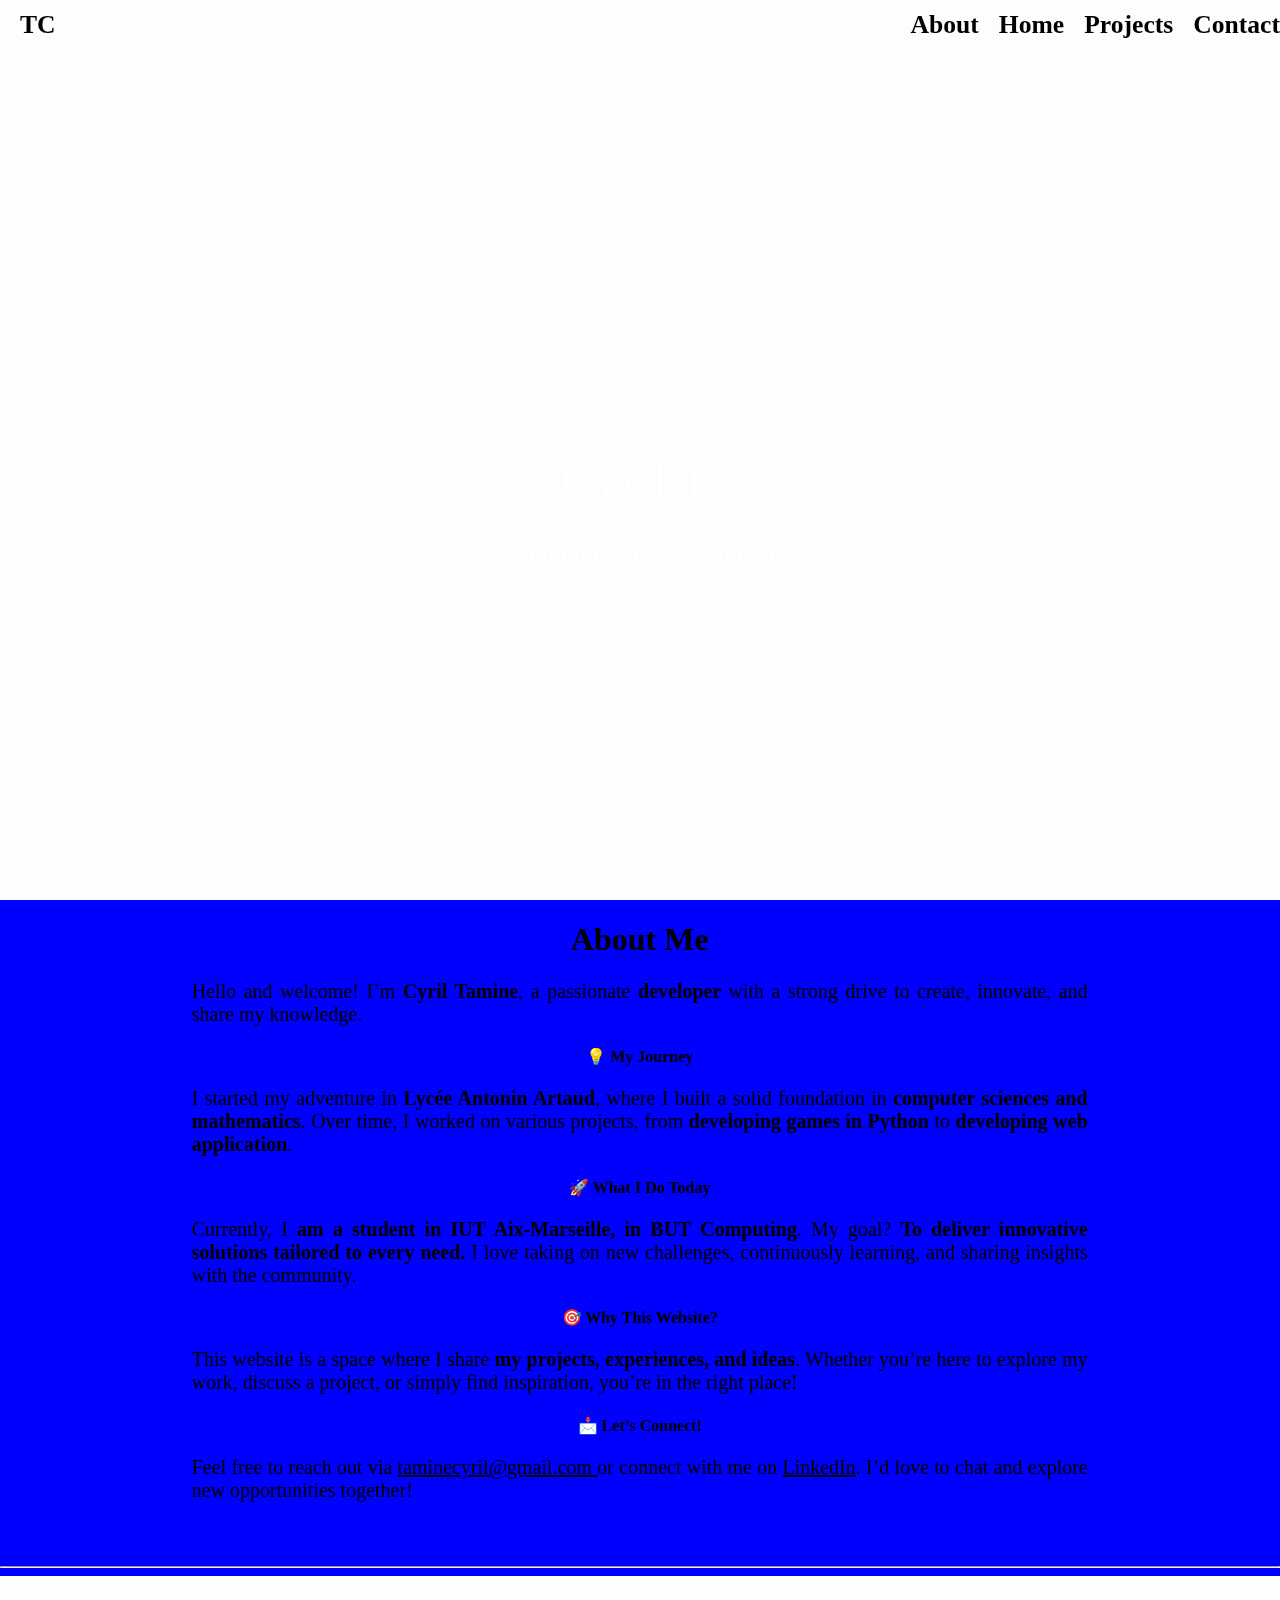
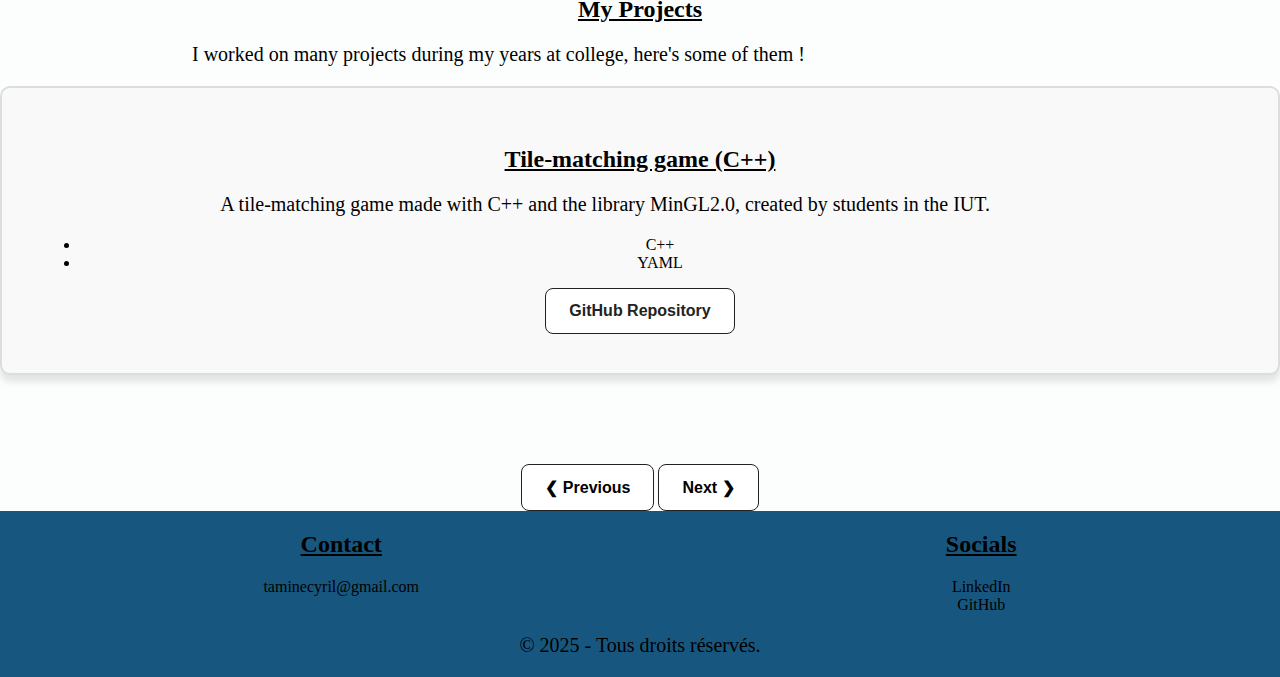
==== commit 143d6c7d: "Modification drastique du site, changement de CSS. Fond de site définitif." ====
--- a/index.html
+++ b/index.html
@@ -18,7 +18,7 @@
   <ul>
     <a href="index.html" class="left"><li>TC</li></a>
     <a href="#about"><li>About</li></a>
-    <a href="index.html"><li>Home</li></a>
+    <a href="index.html#banner"><li>Home</li></a>
     <a href="#projet"><li>Projects</li></a>
     <a href="contact.html"><li>Contact</li></a>
   </ul>
@@ -33,64 +33,20 @@
 
 <section class="about" id="about">
   <h1>About Me </h1>
-  <p>
-    Since I was a child, I have always been drawn to digital professions. At first, I wanted to specialize myself in video
-    games, however, during my University Bachelor of Technology, I discovered many interesting fields in Programming :
-    Frontend, Backend, Java, Python, C++, Databases, AI. There are so many fields I want to try, so many languages
-    I want to learn. I really aspire to be a complete developer !
+  <p>Hello and welcome! I’m <strong>Cyril Tamine</strong>, a passionate <strong> developer </strong> with a strong drive to create, innovate, and share my knowledge.</p>
 
-  </p>
+  <h4>💡 My Journey</h4>
+  <p>I started my adventure in <strong>Lycée Antonin Artaud</strong>, where I built a solid foundation in <strong>computer sciences and mathematics</strong>. Over time, I worked on various projects, from <strong>developing games in Python</strong> to <strong>developing web application</strong>.</p>
 
-  <hr>
+  <h4>🚀 What I Do Today</h4>
+  <p>Currently, I <strong>am a student in IUT Aix-Marseille, in BUT Computing</strong>. My goal? <strong>To deliver innovative solutions tailored to every need.</strong> I love taking on new challenges, continuously learning, and sharing insights with the community.</p>
 
-  <h1>Education</h1>
-  <p>
-    2021 - 2023
-    Lycée Artaud, France
-    Baccaulaureate in Computer Sciences
-    with highest honour
-  </p>
+  <h4>🎯 Why This Website?</h4>
+  <p>This website is a space where I share <strong>my projects, experiences, and ideas</strong>. Whether you’re here to explore my work, discuss a project, or simply find inspiration, you’re in the right place!</p>
 
-  <p>
-    2023 - 2026
-    IUT Aix-Marseille, Aix-en-Provence
-    BUT Computing
-  </p>
-  <hr>
-
-  <h1>Hobbies</h1>
-  <h2>Reading</h2>
-  <p> I have so many hobbies I don't even have enough time to do everything ! I enjoy reading any kind of books, it
-    could either be a novel, a manga, a comic and even plays !
-  </p>
-
-  <h2>Programming</h2>
-  <p>Of course, programming is one of the favorite thing I like to do on my computer; I like to create as
-    much as I can : websites, games... as long as I have fun and I try something new. For this website, this is the
-    first time I try to create a website for myself. Also, I really want to improve my CSS skills, and I'm trying to make
-    this website good-looking.</p>
-
-  <h4>I learnt how to use : </h4>
-  <section class="roller">
-<span id="rolltext">
-  HTML <br>
-  CSS <br>
-  PHP <br>
-  JavaScript <br>
-  Java <br>
-  SQL <br>
-  C++ <br>
-  Python <br>
-
-</span>
-  </section>
-
-
-  <h2>Drawing</h2>
-
-  <h2>Playing Games</h2>
-  <p>Video games is the main reason I wanted to study Computer Science. Even though I entered college, I still find time
-    to play, either on my computer or my phone</p>
+  <h4>📩 Let’s Connect!</h4>
+  <p>Feel free to reach out via <a href="taminecyril@gmail.com">taminecyril@gmail.com
+    </a> or connect with me on <a href="[your LinkedIn URL]">LinkedIn</a>. I’d love to chat and explore new opportunities together!</p>
 
 <hr>
 </section>
@@ -103,35 +59,57 @@
   <section class="project">
     <h2>Tile-matching game (C++)</h2>
     <p> A tile-matching game made with C++ and the library MinGL2.0, created by students in the IUT.</p>
-    <p><strong>Technologies :</strong> C++, YAML</p>
+<ul class="technologies">
+  <li>C++</li>
+  <li>YAML</li>
+</ul>
+
     <a href="https://github.com/RIGAT-Pierre-andre-2326090par/SAECandyCrush"><button>GitHub Repository</button></a>
   </section>
 
   <section class="project">
     <h2>Connected TVs</h2>
     <p> A PHP Project created in order to manage the televisions of the different departments in the IUT.</p>
-    <p><strong>Technologies :</strong> PHP, JavaScript, MySQL, HTML, CSS</p>
+    <ul class="technologies">
+      <li>PHP</li>
+      <li>JavaScript</li>
+      <li>MySQL</li>
+      <li>HTML</li>
+      <li>CSS</li>
+    </ul>
     <a href="https://github.com/ODERZO-Flavio-2326083b/SAE_TV_CONNECTEES"><button>GitHub Repository</button></a>
   </section>
 
   <section class="project">
     <h2>Website for the IUT French Cup 2024</h2>
     <p> A website created in order to promote the IUT French Cup 2024.</p>
-    <p><strong>Technologies :</strong> HTML, CSS</p>
+    <ul class="technologies">
+      <li>HTML</li>
+      <li>CSS</li>
+    </ul>
     <a href="https://github.com/RIGAT-Pierre-andre-2326090par/SAEBesoin"><button>GitHub Repository</button></a>
   </section>
 
   <section class="project">
     <h2>Tenders Website</h2>
     <p>A PHP website created for every fan of tenders and raclette.</p>
-    <p><strong>Technologies :</strong> PHP, MySQL, CSS, HTML</p>
+    <ul class="technologies">
+      <li>PHP</li>
+      <li>MySQL</li>
+      <li>HTML</li>
+      <li>CSS</li>
+    </ul>
     <a href="https://github.com/RIGAT-Pierre-andre-2326090par/Projet-Php_R3.01"><button>GitHub Repository</button></a>
   </section>
 
   <section class="project">
     <h2>ETU Website</h2>
     <p>A website created to group every IDE, websites et lectures useful to our BUT Computing.</p>
-    <p><strong>Technologies :</strong> HTML, CSS</p>
+    <ul class="technologies">
+      <li>HTML</li>
+      <li>CSS</li>
+      <li>JavaScript</li>
+    </ul>
     <a href="https://github.com/TORCHIN-Maxence-24020376/Site-ETU"><button>GitHub Repository</button></a>
   </section>
 
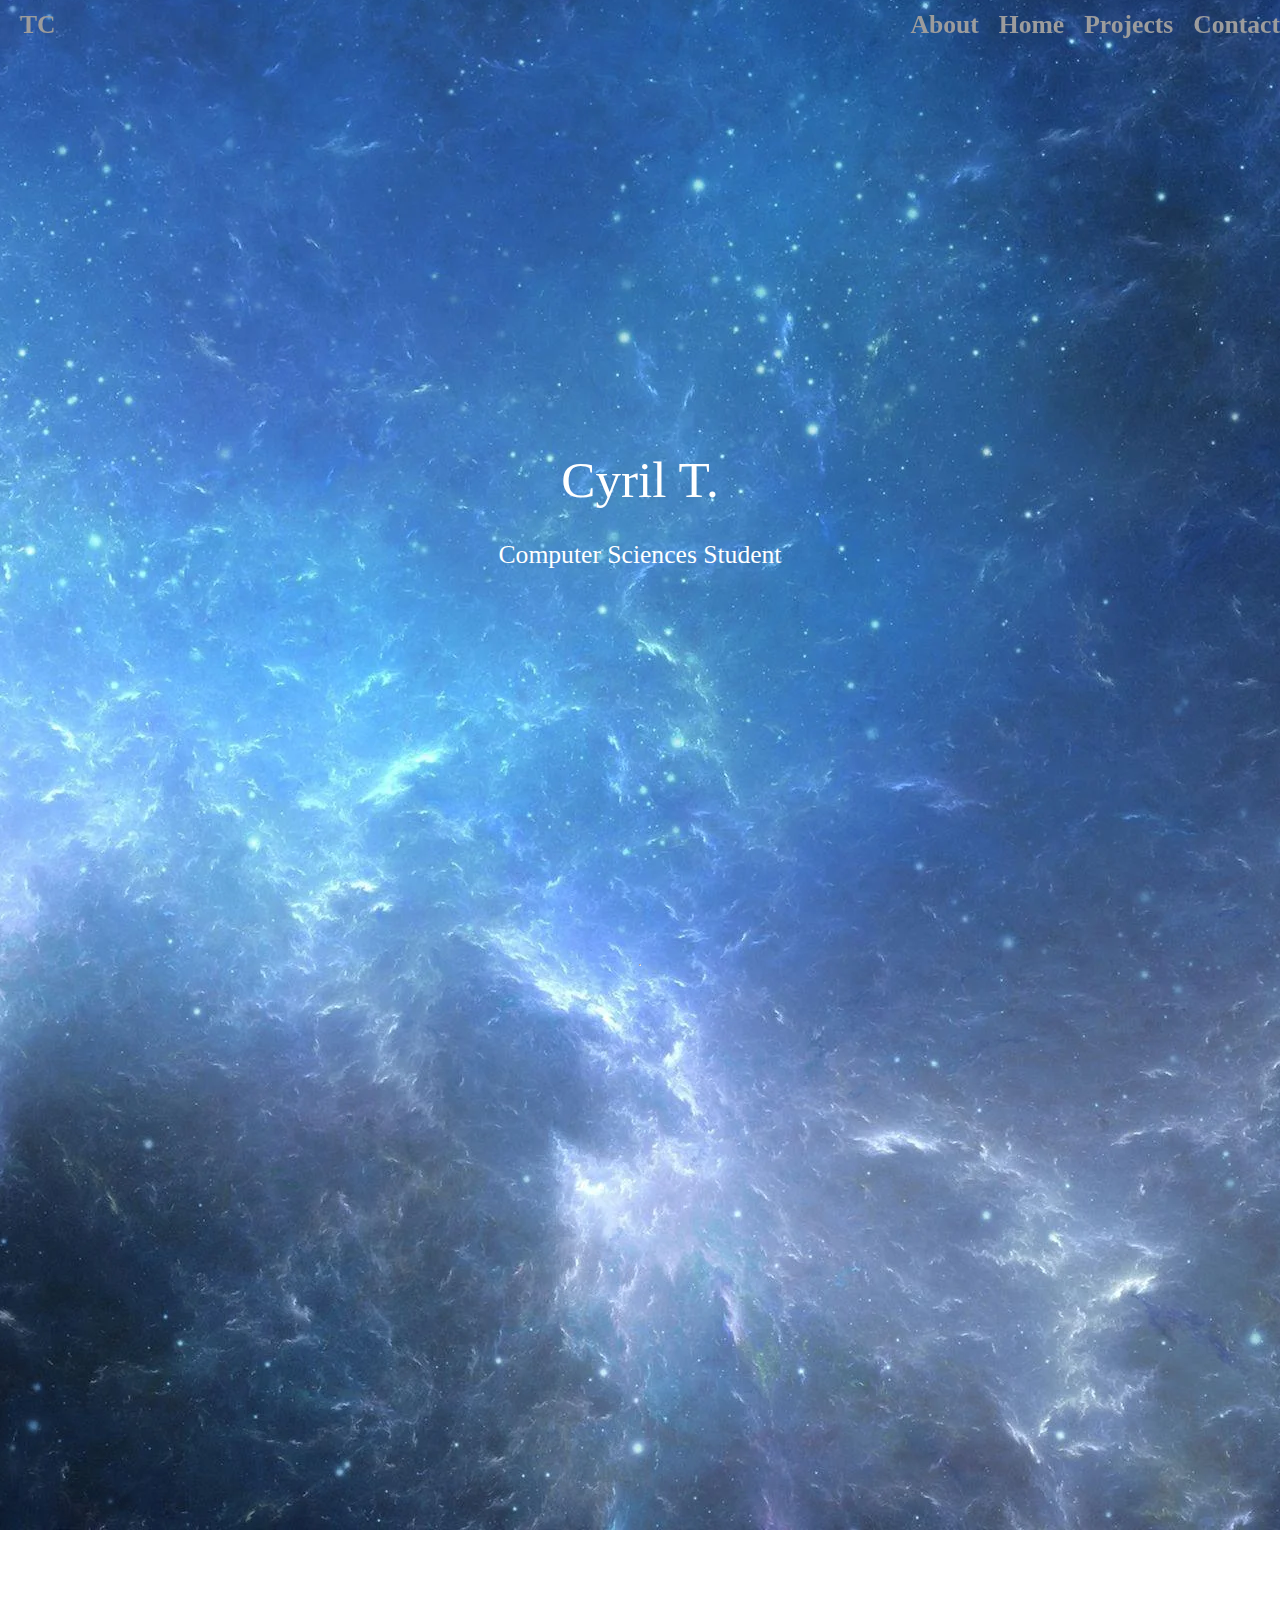
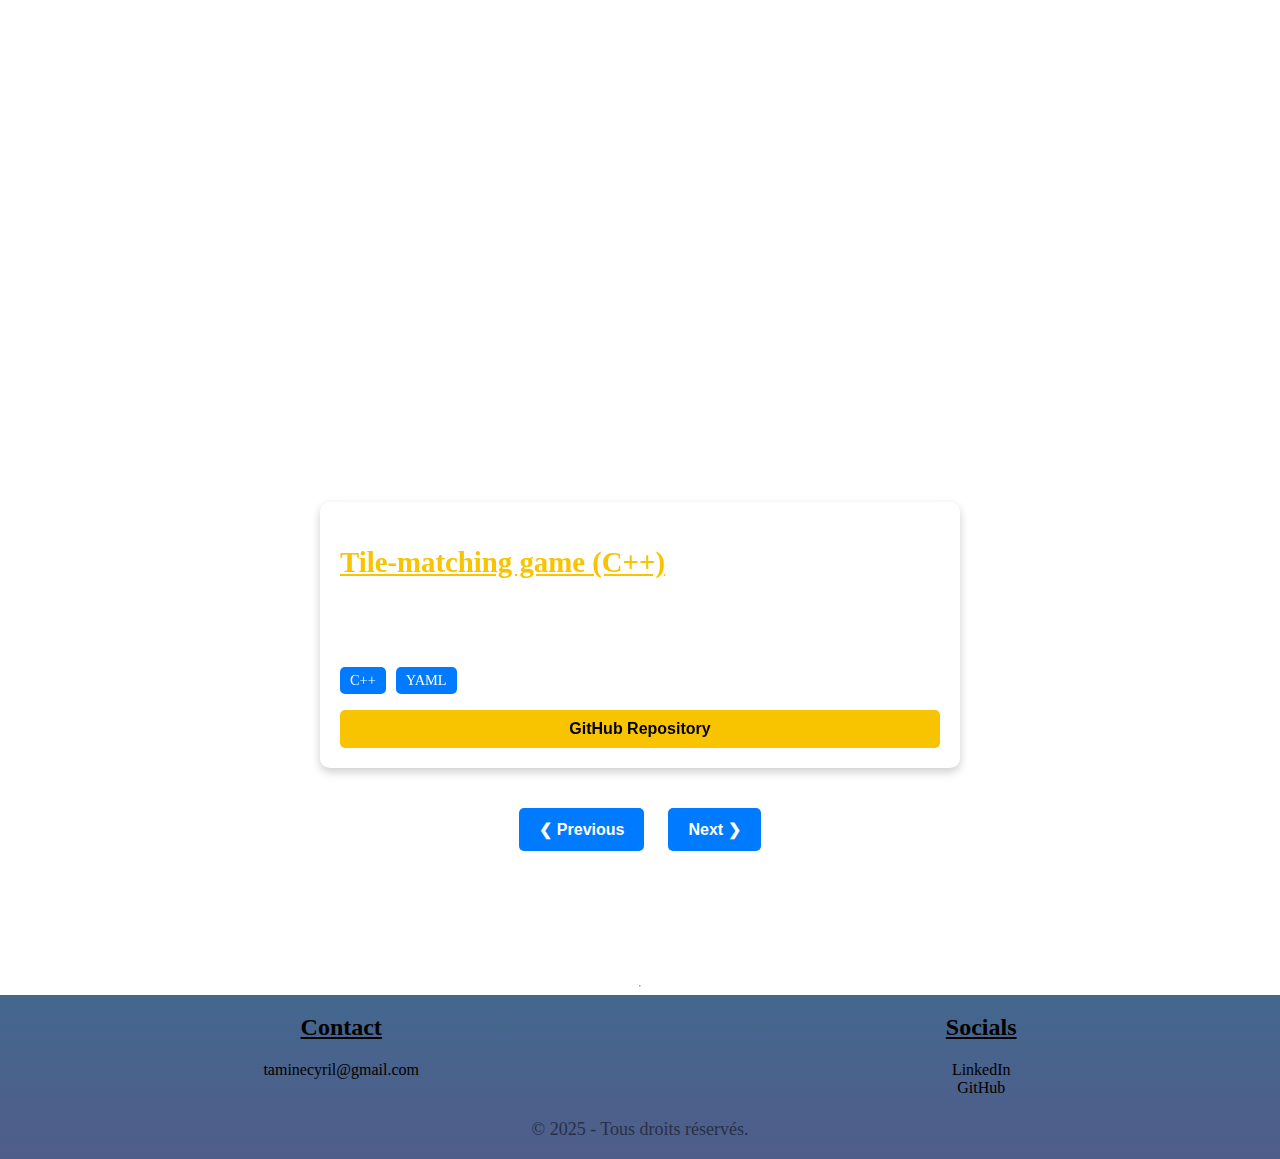
==== commit 72401a92: "Modification dans le CSS et ajouts d'animations." ====
--- a/index.html
+++ b/index.html
@@ -30,32 +30,30 @@
   <span class="nom" onmouseover="welcome()">Cyril T.</span>
   <span class="student">Computer Sciences Student</span>
 </section>
+<hr>
 
 <section class="about" id="about">
-  <h1>About Me </h1>
-  <p>Hello and welcome! I’m <strong>Cyril Tamine</strong>, a passionate <strong> developer </strong> with a strong drive to create, innovate, and share my knowledge.</p>
+  <div class="container">
+    <h1>About Me</h1>
+    <p>Hello and welcome! I’m <span class="name">Cyril Tamine</span>, a passionate developer with a strong drive to create, innovate, and share my knowledge.</p>
 
-  <h4>💡 My Journey</h4>
-  <p>I started my adventure in <strong>Lycée Antonin Artaud</strong>, where I built a solid foundation in <strong>computer sciences and mathematics</strong>. Over time, I worked on various projects, from <strong>developing games in Python</strong> to <strong>developing web application</strong>.</p>
+    <h4>💡 My Journey</h4>
+    <p>I started my adventure in <span class="highlight">Lycée Antonin Artaud</span>. Over time, I worked on various projects, from developing games in Python to building dynamic web applications.</p>
 
-  <h4>🚀 What I Do Today</h4>
-  <p>Currently, I <strong>am a student in IUT Aix-Marseille, in BUT Computing</strong>. My goal? <strong>To deliver innovative solutions tailored to every need.</strong> I love taking on new challenges, continuously learning, and sharing insights with the community.</p>
+    <h4>🚀 What I Do Today</h4>
+    <p>Currently, I am a student in <span class="highlight">BUT Computing? in Aix-Marseille IUT</span>. My goal? To deliver innovative solutions tailored to every need. I love taking on new challenges, continuously learning, and sharing insights with the community.</p>
 
-  <h4>🎯 Why This Website?</h4>
-  <p>This website is a space where I share <strong>my projects, experiences, and ideas</strong>. Whether you’re here to explore my work, discuss a project, or simply find inspiration, you’re in the right place!</p>
+    <h4>🎯 Why This Website?</h4>
+    <p>This website is a space where I share my projects, experiences, and ideas. Whether you’re here to explore my work, discuss a project, or simply find inspiration, you’re in the right place!</p>
 
-  <h4>📩 Let’s Connect!</h4>
-  <p>Feel free to reach out via <a href="taminecyril@gmail.com">taminecyril@gmail.com
-    </a> or connect with me on <a href="[your LinkedIn URL]">LinkedIn</a>. I’d love to chat and explore new opportunities together!</p>
-
-<hr>
+    <h4>📩 Let’s Connect!</h4>
+    <p>Feel free to reach out via <a href="mailto:taminecyril@gmail.com" class="link">taminecyril@gmail.com</a> or connect with me on <a href="https://www.linkedin.com/in/cyril-tamine-9068642b4/" target="_blank" class="link">LinkedIn</a>. I’d love to chat and explore new opportunities together!</p>
+  </div>
 </section>
 
 <section class="projet" id="projet">
 
   <h2>My Projects</h2>
-  <p>I worked on many projects during my years at college, here's some of them !</p>
-
   <section class="project">
     <h2>Tile-matching game (C++)</h2>
     <p> A tile-matching game made with C++ and the library MinGL2.0, created by students in the IUT.</p>
@@ -82,7 +80,7 @@
 
   <section class="project">
     <h2>Website for the IUT French Cup 2024</h2>
-    <p> A website created in order to promote the IUT French Cup 2024.</p>
+    <p> A website created in order to promote the IUT French Cup 2024 inside of our IUT.</p>
     <ul class="technologies">
       <li>HTML</li>
       <li>CSS</li>
@@ -118,6 +116,7 @@
 
   <script src="js/slideshow.js"></script>
 </section>
+<hr>
 
 <footer>
   <section class="en-bas">
--- a/css/index.css
+++ b/css/index.css
@@ -3,9 +3,9 @@
 }
 
 body{
+  background: url("../img/background.webp") no-repeat center center fixed;
+
   text-align: center;
-  background: #fcfefe;
-  color: #000;
   height: 100%;
   display: flex;
   flex-direction: column;
@@ -15,14 +15,16 @@
 }
 
 hr{
-  top: 0.8em;
+  top: 0.7em;
   margin-top: 5vw;
   animation:         thread 8s infinite;
 }
 
-
-p, h1, h2, h3, h4{
-  color: #000000;
+@keyframes thread {
+  0%   { width: 90%; }
+  50%  { width: 90%; }
+  80%  { width: 0; }
+  100% { width: 90%; }
 }
 
 
@@ -43,7 +45,7 @@
 
 
 footer{
-  background-color: #17577f;
+  background: linear-gradient(to top, #505d8a, #43678e);
   height: 100%;
 }
 
@@ -68,18 +70,19 @@
   padding: 10px;
   top: 0;
   width: 100%;
+  z-index: 1000;
 }
 
 
 .navbar a li{
-  color: #000000;
+  color: #9c9c9c;
   transition: all 0.3s ease;
   font-size: 2vw;
   font-weight: bold;
 }
 
 .navbar a li:hover{
-  color: #dddddd;
+  color: #f3f3f3;
 
 }
 
@@ -140,7 +143,6 @@
 
 
 .banner{
-  background: url("../img/background.png");
   display: flex;
   flex-direction: column;
   min-height: 100vh;
@@ -182,48 +184,180 @@
   }
 }
 
-
-.about{
-  background-color: blue;
-}
-
-.projet{
-
-}
-
-.project{
-  border: 2px solid #DDDDDD;
-  padding: 3vw;
-  margin-bottom: 7vw;
+.about {
+  background: linear-gradient(to right, #6a77a5, #365578);
+  color: white;
+  padding: 60px 20px;
   text-align: center;
-  background-color: #f9f9f9;
+}
+
+.container {
+  max-width: 800px;
+  margin: 0 auto;
+  padding: 20px;
+  background: rgba(255, 255, 255, 0.1);
+  border-radius: 12px;
+  box-shadow: 0 4px 10px rgba(0, 0, 0, 0.2);
+  backdrop-filter: blur(10px);
+  transition: transform 0.3s ease;
+}
+
+.container:hover {
+  transform: scale(1.02);
+}
+
+h1 {
+  font-size: 36px;
+  margin-bottom: 20px;
+  position: relative;
+}
+
+h1::after {
+  content: "";
+  display: block;
+  width: 80px;
+  height: 3px;
+  background: #007BFF;
+  margin: 10px auto 0;
+}
+
+h4 {
+  font-size: 22px;
+  margin-top: 20px;
+  color: #ffcc00;
+}
+
+p {
+  font-size: 18px;
+  line-height: 1.6;
+  margin-bottom: 15px;
+}
+
+.name {
+  font-weight: bold;
+  color: #ffcc00;
+  display: inline;
+}
+
+.highlight {
+  font-weight: bold;
+  color: #17c3b2;
+  display: inline;
+}
+
+.link {
+  color: #ffcc00;
+  font-weight: bold;
+  text-decoration: none;
+  transition: color 0.3s ease;
+}
+
+.link:hover {
+  color: #ffaa00;
+  text-decoration: underline;
+}
+
+.about {
+  opacity: 0;
+  transform: translateY(30px);
+  transition: opacity 0.8s ease-out, transform 0.8s ease-out;
+}
+
+.about.show {
+  opacity: 1;
+  transform: translateY(0);
+}
+
+.projet {
+  text-align: center;
+  padding: 50px 20px;
+  color: white;
+}
+
+.projet h2 {
+  font-size: 2.5rem;
+  margin-bottom: 20px;
+}
+
+.projet p {
+  font-size: 1.2rem;
+  margin-bottom: 40px;
+}
+
+.project {
+  background: rgba(255, 255, 255, 0.1);
+  padding: 20px;
   border-radius: 10px;
-  box-shadow: 0 7px 6px rgba(0, 0, 0, 0.1);
-}
-
-.display{
+  box-shadow: 0 4px 10px rgba(0, 0, 0, 0.2);
+  backdrop-filter: blur(10px);
+  max-width: 600px;
+  width: 100%;
+  margin: 20px auto;
+  text-align: left;
+}
+
+.project h2 {
+  font-size: 1.8rem;
+  color: #f8c400;
+}
+
+.project p {
+  font-size: 1rem;
+  margin-bottom: 10px;
+}
+
+.technologies {
+  list-style: none;
+  display: flex;
+  flex-wrap: wrap;
+  gap: 10px;
+  padding: 0;
+}
+
+.technologies li {
+  background: #007BFF;
+  color: white;
+  padding: 5px 10px;
+  border-radius: 5px;
+  font-size: 0.9rem;
+}
+
+.project a button {
+  background: #f8c400;
+  color: black;
+  font-weight: bold;
+  border: none;
+  padding: 10px;
   cursor: pointer;
-  color: #000000;
-
-}
-
-.display:hover{
-  background-color: #5caaaa;
-}
-
-.display:active{
-  transition: all 0.6s ease;
-  background-color: #322f2f;
-}
-
-
-
-@keyframes thread {
-  0%   { width: 90%; }
-  50%  { width: 90%; }
-  80%  { width: 0; }
-  100% { width: 90%; }
-}
+  border-radius: 5px;
+  transition: 0.3s;
+  width: 100%;
+  font-size: 1rem;
+}
+
+.project a button:hover {
+  background: #e6b800;
+}
+
+.display {
+  background: #007BFF;
+  color: white;
+  border: none;
+  padding: 12px 20px;
+  font-size: 1rem;
+  cursor: pointer;
+  border-radius: 5px;
+  transition: 0.3s;
+  margin: 20px 10px;
+}
+
+.display:hover {
+  background: #0056b3;
+}
+
+
+
+
 
 
 
@@ -309,6 +443,7 @@
 
 .signature{
   text-align: center;
+  opacity: 0.5;
 }
 
 form {
@@ -316,10 +451,6 @@
   margin: auto;
 }
 
-label {
-  display: block;
-  margin: 10px 0 5px;
-}
 
 input, textarea {
   width: 100%;
@@ -367,7 +498,4 @@
   font-size: 1.1vw;
 }
 
-textarea{
-  resize: vertical;
-}
-
+
